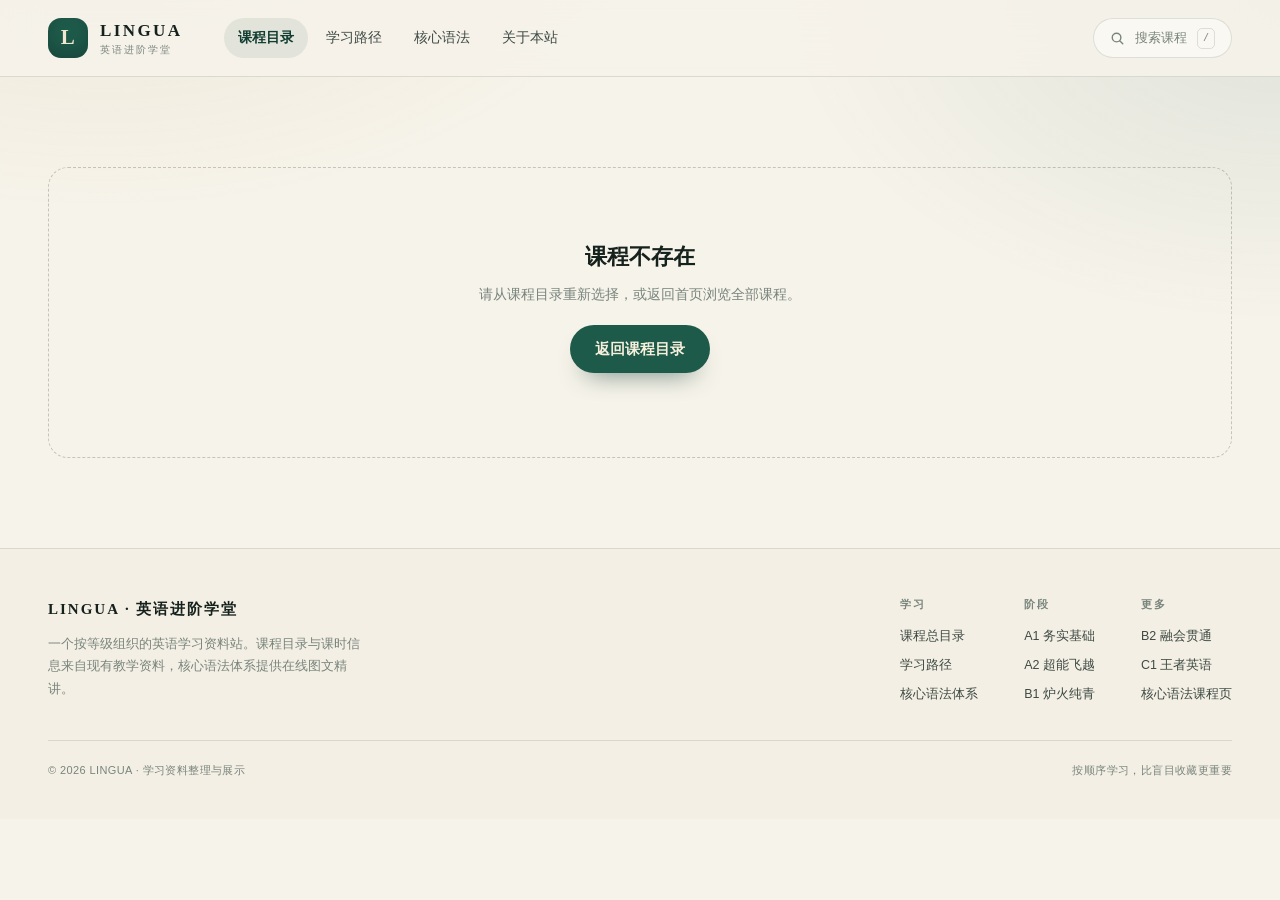
==== course.html @ fb458ee4 "feat: 英语学习网站开发 - 目录规划 Co-authored-by: traeagent <traeagent@users.noreply.github.com>" ====
<!DOCTYPE html>
<html lang="zh-CN">
<head>
  <meta charset="UTF-8">
  <meta name="viewport" content="width=device-width, initial-scale=1">
  <title>课程详情 · LINGUA 英语进阶学堂</title>
  <meta name="description" content="查看课程介绍、课时目录与学习建议。">
  <link rel="icon" href="data:image/svg+xml,%3Csvg xmlns='http://www.w3.org/2000/svg' viewBox='0 0 40 40'%3E%3Crect width='40' height='40' rx='12' fill='%231e5a4a'/%3E%3Ctext x='20' y='27' font-family='Georgia' font-size='20' fill='%23f3e7cd' text-anchor='middle'%3EL%3C/text%3E%3C/svg%3E">
  <link rel="stylesheet" href="assets/css/site.css">
</head>
<body data-page="course">

  <header class="site-header">
    <div class="header-inner">
      <a class="logo" href="index.html" aria-label="LINGUA 首页">
        <span class="logo-mark">L</span>
        <span class="logo-text"><b>LINGUA</b><span>英语进阶学堂</span></span>
      </a>
      <nav class="main-nav" aria-label="主导航">
        <a href="index.html#catalog" class="is-active">课程目录</a>
        <a href="index.html#roadmap">学习路径</a>
        <a href="lesson-01.html">核心语法</a>
        <a href="index.html#about">关于本站</a>
      </nav>
      <div class="header-actions">
        <a class="search-jump" href="index.html#catalog">
          <svg viewBox="0 0 16 16" fill="none" stroke="currentColor" stroke-width="1.5" aria-hidden="true"><circle cx="7" cy="7" r="4.6"/><path d="m10.6 10.6 3 3" stroke-linecap="round"/></svg>
          <span>搜索课程</span><kbd>/</kbd>
        </a>
        <button class="nav-toggle" aria-label="打开菜单" aria-expanded="false">
          <svg viewBox="0 0 20 20" width="18" height="18" fill="none" stroke="currentColor" stroke-width="1.6"><path d="M3 6h14M3 10h14M3 14h14" stroke-linecap="round"/></svg>
        </button>
      </div>
    </div>
  </header>

  <main id="courseDetail">
    <div class="container" style="padding:90px 28px;color:var(--muted)">正在加载课程信息…</div>
  </main>

  <footer class="site-footer">
    <div class="container">
      <div class="footer-grid">
        <div class="footer-brand">
          <b>LINGUA · 英语进阶学堂</b>
          <p>一个按等级组织的英语学习资料站。课程目录与课时信息来自现有教学资料，核心语法体系提供在线图文精讲。</p>
        </div>
        <div class="footer-links">
          <div class="footer-col">
            <b>学习</b>
            <a href="index.html#catalog">课程总目录</a>
            <a href="index.html#roadmap">学习路径</a>
            <a href="lesson-01.html">核心语法体系</a>
          </div>
          <div class="footer-col">
            <b>阶段</b>
            <a href="index.html?level=A1#catalog">A1 务实基础</a>
            <a href="index.html?level=A2#catalog">A2 超能飞越</a>
            <a href="index.html?level=B1#catalog">B1 炉火纯青</a>
          </div>
          <div class="footer-col">
            <b>更多</b>
            <a href="index.html?level=B2#catalog">B2 融会贯通</a>
            <a href="index.html?level=C1#catalog">C1 王者英语</a>
            <a href="course.html?id=21">核心语法课程页</a>
          </div>
        </div>
      </div>
      <div class="footer-bottom">
        <span>© 2026 LINGUA · 学习资料整理与展示</span>
        <span>按顺序学习，比盲目收藏更重要</span>
      </div>
    </div>
  </footer>

  <script src="assets/js/data.js"></script>
  <script src="assets/js/site.js"></script>
</body>
</html>
---- assets/css/site.css ----
/* ==========================================================================
   LINGUA · 英语进阶学堂
   站点统一样式：目录页 / 课程页 / 章节学习页
   ========================================================================== */

:root {
  --paper: #f6f3ea;
  --paper-2: #efe9db;
  --card: #fdfbf5;
  --ink: #15211c;
  --ink-2: #3d4a43;
  --muted: #78847c;
  --line: rgba(21, 33, 28, 0.12);
  --line-strong: rgba(21, 33, 28, 0.22);
  --green: #1e5a4a;
  --green-deep: #123d32;
  --green-soft: #e3ece5;
  --gold: #b9853f;
  --gold-soft: #ecdcbf;
  --red: #a94a3b;
  --radius: 20px;
  --radius-sm: 12px;
  --shadow: 0 24px 50px -30px rgba(18, 61, 50, 0.45);
  --shadow-soft: 0 12px 30px -22px rgba(18, 61, 50, 0.4);
  --serif: "Iowan Old Style", "Palatino Linotype", Palatino, "Songti SC", "Noto Serif SC", Georgia, serif;
  --sans: -apple-system, BlinkMacSystemFont, "Segoe UI", "PingFang SC", "Hiragino Sans GB", "Microsoft YaHei", sans-serif;
  --mono: "SFMono-Regular", Consolas, "Liberation Mono", Menlo, monospace;
  --header-h: 76px;
}

* { box-sizing: border-box; }

html { scroll-behavior: smooth; }

body {
  margin: 0;
  background: var(--paper);
  color: var(--ink);
  font-family: var(--sans);
  font-size: 16px;
  line-height: 1.7;
  -webkit-font-smoothing: antialiased;
  text-rendering: optimizeLegibility;
}

body::before {
  content: "";
  position: fixed;
  inset: 0;
  pointer-events: none;
  z-index: -1;
  background:
    radial-gradient(900px 500px at 8% -10%, rgba(185, 133, 63, 0.10), transparent 60%),
    radial-gradient(800px 520px at 100% 0%, rgba(30, 90, 74, 0.10), transparent 62%);
}

a { color: inherit; text-decoration: none; }
img { max-width: 100%; display: block; }
button { font-family: inherit; }
::selection { background: var(--gold-soft); color: var(--green-deep); }

.container {
  width: 100%;
  max-width: 1240px;
  margin: 0 auto;
  padding: 0 28px;
}

.serif { font-family: var(--serif); }

/* ---------- 顶部导航 ---------- */
.site-header {
  position: sticky;
  top: 0;
  z-index: 60;
  background: rgba(246, 243, 234, 0.86);
  backdrop-filter: blur(18px);
  -webkit-backdrop-filter: blur(18px);
  border-bottom: 1px solid var(--line);
}

.header-inner {
  max-width: 1240px;
  margin: 0 auto;
  height: var(--header-h);
  padding: 0 28px;
  display: flex;
  align-items: center;
  gap: 34px;
}

.logo { display: flex; align-items: center; gap: 12px; flex-shrink: 0; }

.logo-mark {
  width: 40px;
  height: 40px;
  border-radius: 13px;
  background: var(--green);
  color: #f3e7cd;
  display: grid;
  place-items: center;
  font-family: var(--serif);
  font-size: 21px;
  font-weight: 600;
  letter-spacing: 0.5px;
  box-shadow: inset 0 -8px 16px rgba(0, 0, 0, 0.18);
}

.logo-text { display: flex; flex-direction: column; line-height: 1.15; }
.logo-text b {
  font-family: var(--serif);
  font-size: 17px;
  letter-spacing: 2.4px;
  font-weight: 600;
}
.logo-text span { font-size: 10px; letter-spacing: 2px; color: var(--muted); margin-top: 3px; }

.main-nav { display: flex; align-items: center; gap: 4px; margin-left: 8px; }
.main-nav a {
  padding: 8px 14px;
  border-radius: 999px;
  font-size: 14px;
  color: var(--ink-2);
  transition: background 0.2s, color 0.2s;
}
.main-nav a:hover { background: rgba(30, 90, 74, 0.08); color: var(--green-deep); }
.main-nav a.is-active { color: var(--green-deep); font-weight: 600; background: rgba(30, 90, 74, 0.09); }

.header-actions { margin-left: auto; display: flex; align-items: center; gap: 12px; }

.search-jump {
  display: flex;
  align-items: center;
  gap: 10px;
  height: 40px;
  padding: 0 16px;
  border: 1px solid var(--line);
  border-radius: 999px;
  background: rgba(253, 251, 245, 0.7);
  color: var(--muted);
  font-size: 13px;
  cursor: pointer;
  transition: border-color 0.2s, color 0.2s;
}
.search-jump:hover { border-color: var(--line-strong); color: var(--ink-2); }
.search-jump svg { width: 15px; height: 15px; }
.search-jump kbd {
  font-family: var(--mono);
  font-size: 10px;
  border: 1px solid var(--line);
  border-radius: 5px;
  padding: 1px 5px;
  color: var(--muted);
}

.nav-toggle {
  display: none;
  width: 40px;
  height: 40px;
  border-radius: 12px;
  border: 1px solid var(--line);
  background: transparent;
  color: var(--ink);
  cursor: pointer;
}

/* ---------- 通用标题 ---------- */
.eyebrow {
  display: inline-flex;
  align-items: center;
  gap: 8px;
  font-size: 11px;
  letter-spacing: 2.6px;
  text-transform: uppercase;
  color: var(--gold);
  font-weight: 600;
}
.eyebrow::before { content: ""; width: 22px; height: 1px; background: var(--gold); opacity: 0.7; }

.section-head { display: flex; align-items: flex-end; justify-content: space-between; gap: 24px; margin-bottom: 34px; }
.section-head h2 {
  margin: 10px 0 0;
  font-family: var(--serif);
  font-size: clamp(28px, 3.4vw, 38px);
  font-weight: 600;
  letter-spacing: -0.4px;
  line-height: 1.25;
}
.section-head p { margin: 10px 0 0; color: var(--muted); font-size: 14.5px; max-width: 560px; }

.btn {
  display: inline-flex;
  align-items: center;
  justify-content: center;
  gap: 9px;
  height: 48px;
  padding: 0 24px;
  border-radius: 999px;
  font-size: 14.5px;
  font-weight: 600;
  border: 1px solid transparent;
  cursor: pointer;
  transition: transform 0.18s, background 0.18s, box-shadow 0.18s, border-color 0.18s;
}
.btn:hover { transform: translateY(-1px); }
.btn-primary { background: var(--green); color: #f7f0dd; box-shadow: 0 14px 26px -16px rgba(18, 61, 50, 0.8); }
.btn-primary:hover { background: var(--green-deep); }
.btn-ghost { border-color: var(--line-strong); color: var(--ink); background: transparent; }
.btn-ghost:hover { background: rgba(253, 251, 245, 0.75); border-color: var(--ink-2); }
.btn svg { width: 16px; height: 16px; }

/* ---------- 首页 Hero ---------- */
.hero { padding: 78px 0 54px; overflow: hidden; }
.hero-grid { display: grid; grid-template-columns: 1.05fr 0.95fr; gap: 56px; align-items: center; }

.hero-title {
  margin: 22px 0 0;
  font-family: var(--serif);
  font-size: clamp(42px, 5.6vw, 66px);
  line-height: 1.16;
  letter-spacing: -1.4px;
  font-weight: 600;
}
.hero-title em {
  font-style: normal;
  color: var(--green);
  position: relative;
  white-space: nowrap;
}
.hero-title em::after {
  content: "";
  position: absolute;
  left: 0;
  right: 0;
  bottom: 0.06em;
  height: 0.26em;
  background: var(--gold-soft);
  z-index: -1;
  border-radius: 2px;
}
.hero-lede { margin: 22px 0 0; max-width: 470px; color: var(--ink-2); font-size: 16.5px; line-height: 1.85; }
.hero-actions { display: flex; flex-wrap: wrap; gap: 12px; margin-top: 30px; }
.hero-note { margin-top: 22px; display: flex; align-items: center; gap: 10px; font-size: 12.5px; color: var(--muted); }
.dot-live { width: 7px; height: 7px; border-radius: 50%; background: var(--green); box-shadow: 0 0 0 4px rgba(30, 90, 74, 0.12); }

/* 右侧书脊 */
.hero-art { position: relative; height: 420px; }
.hero-art::before {
  content: "";
  position: absolute;
  inset: 24px 8px 12px 32px;
  border: 1px dashed var(--line-strong);
  border-radius: 200px 200px 28px 28px;
  opacity: 0.8;
}
.book {
  position: absolute;
  left: 50%;
  width: 330px;
  height: 86px;
  border-radius: 6px 14px 14px 6px;
  background: linear-gradient(135deg, #fdfbf5, #f1ead9);
  border: 1px solid rgba(21, 33, 28, 0.14);
  box-shadow: 0 22px 30px -24px rgba(18, 61, 50, 0.6);
  transform: translateX(-50%);
  display: flex;
  align-items: center;
  padding: 0 26px;
  gap: 18px;
  overflow: hidden;
}
.book::before {
  content: "";
  position: absolute;
  left: 0; top: 0; bottom: 0;
  width: 10px;
  background: var(--book-color, var(--green));
  opacity: 0.9;
}
.book::after {
  content: "";
  position: absolute;
  left: 10px; top: 0; bottom: 0;
  width: 1px;
  background: rgba(255, 255, 255, 0.35);
}
.book-level {
  font-family: var(--serif);
  font-size: 24px;
  font-weight: 600;
  color: var(--book-color, var(--green));
  width: 54px;
  flex-shrink: 0;
  letter-spacing: 0.5px;
}
.book-info { display: flex; flex-direction: column; line-height: 1.35; }
.book-info b { font-size: 15px; letter-spacing: 0.4px; }
.book-info span { font-size: 11px; color: var(--muted); letter-spacing: 1.2px; text-transform: uppercase; }
.book-1 { top: 18px; transform: translateX(-50%) rotate(-4.5deg); --book-color: #7d9c83; }
.book-2 { top: 102px; transform: translateX(-50%) rotate(3deg); --book-color: #3f7d6b; z-index: 2; }
.book-3 { top: 186px; transform: translateX(-50%) rotate(-2deg); --book-color: #3c6785; z-index: 3; }
.book-4 { top: 270px; transform: translateX(-50%) rotate(2.6deg); --book-color: #b9853f; z-index: 4; }
.book-5 { top: 354px; transform: translateX(-50%) rotate(-3deg); --book-color: #7a4a62; z-index: 5; }

.hero-seal {
  position: absolute;
  right: 6px;
  bottom: 8px;
  width: 118px;
  height: 118px;
  border-radius: 50%;
  background: var(--green-deep);
  color: #f3e7cd;
  display: grid;
  place-content: center;
  text-align: center;
  z-index: 8;
  box-shadow: 0 20px 34px -22px rgba(18, 61, 50, 0.9);
}
.hero-seal b { font-family: var(--serif); font-size: 27px; line-height: 1; }
.hero-seal span { font-size: 10px; letter-spacing: 1.6px; margin-top: 7px; opacity: 0.8; }

/* ---------- 数据条 ---------- */
.stats {
  border-top: 1px solid var(--line);
  border-bottom: 1px solid var(--line);
  background: rgba(253, 251, 245, 0.45);
}
.stats-grid { display: grid; grid-template-columns: repeat(4, 1fr); }
.stat { padding: 26px 8px 26px 0; display: flex; flex-direction: column; gap: 4px; }
.stat + .stat { border-left: 1px solid var(--line); padding-left: 30px; }
.stat b { font-family: var(--serif); font-size: 30px; font-weight: 600; line-height: 1.1; }
.stat b i { font-style: normal; font-size: 14px; color: var(--muted); margin-left: 3px; }
.stat span { font-size: 12px; letter-spacing: 1.4px; color: var(--muted); }

/* ---------- 学习路径 ---------- */
.roadmap { padding: 84px 0 30px; }
.roadmap-grid { display: grid; grid-template-columns: repeat(5, 1fr); gap: 16px; }
.level-card {
  position: relative;
  padding: 26px 20px 24px;
  border: 1px solid var(--line);
  border-radius: var(--radius);
  background: var(--card);
  overflow: hidden;
  transition: transform 0.2s, box-shadow 0.2s, border-color 0.2s;
}
.level-card:hover { transform: translateY(-4px); box-shadow: var(--shadow-soft); border-color: var(--line-strong); }
.level-card::before {
  content: "";
  position: absolute;
  inset: 0 0 auto 0;
  height: 4px;
  background: var(--lv, var(--green));
}
.level-card .lv {
  font-family: var(--serif);
  font-size: 34px;
  font-weight: 600;
  color: var(--lv, var(--green));
  line-height: 1;
}
.level-card h3 { margin: 12px 0 0; font-size: 16px; font-weight: 600; letter-spacing: 0.5px; }
.level-card p { margin: 8px 0 0; font-size: 12.5px; color: var(--muted); line-height: 1.65; }
.level-card .lv-meta {
  margin-top: 18px;
  padding-top: 14px;
  border-top: 1px dashed var(--line);
  display: flex;
  justify-content: space-between;
  font-size: 11.5px;
  color: var(--muted);
  letter-spacing: 0.6px;
}
.level-card .lv-meta b { color: var(--ink-2); font-weight: 600; }

/* ---------- 课程目录 ---------- */
.catalog { padding: 70px 0 90px; }
.catalog-toolbar {
  display: flex;
  align-items: center;
  gap: 16px;
  flex-wrap: wrap;
  margin-bottom: 28px;
  padding: 16px 18px;
  border: 1px solid var(--line);
  border-radius: 16px;
  background: rgba(253, 251, 245, 0.6);
}
.search-box { position: relative; flex: 1; min-width: 240px; }
.search-box svg { position: absolute; left: 14px; top: 50%; transform: translateY(-50%); width: 16px; height: 16px; color: var(--muted); }
.search-box input {
  width: 100%;
  height: 44px;
  padding: 0 16px 0 40px;
  border: 1px solid var(--line);
  border-radius: 11px;
  background: var(--card);
  color: var(--ink);
  font-size: 14px;
  font-family: inherit;
  outline: none;
  transition: border-color 0.2s, box-shadow 0.2s;
}
.search-box input::placeholder { color: var(--muted); }
.search-box input:focus { border-color: var(--green); box-shadow: 0 0 0 3px rgba(30, 90, 74, 0.10); }
.filter-chips { display: flex; flex-wrap: wrap; gap: 8px; }
.chip {
  height: 36px;
  padding: 0 14px;
  border-radius: 999px;
  border: 1px solid var(--line);
  background: transparent;
  color: var(--ink-2);
  font-size: 13px;
  cursor: pointer;
  transition: all 0.18s;
}
.chip:hover { border-color: var(--line-strong); }
.chip.is-active { background: var(--green); border-color: var(--green); color: #f7f0dd; }
.catalog-count { margin-left: auto; font-size: 12px; color: var(--muted); letter-spacing: 0.6px; white-space: nowrap; }

.course-grid { display: grid; grid-template-columns: repeat(3, 1fr); gap: 18px; }
.course-card {
  --lv: var(--green);
  position: relative;
  display: flex;
  flex-direction: column;
  gap: 12px;
  padding: 26px 24px 20px;
  border: 1px solid var(--line);
  border-radius: var(--radius);
  background: var(--card);
  overflow: hidden;
  transition: transform 0.2s, box-shadow 0.2s, border-color 0.2s;
}
.course-card::before {
  content: "";
  position: absolute;
  left: 0; top: 22px; bottom: 22px;
  width: 3px;
  border-radius: 0 3px 3px 0;
  background: var(--lv);
  opacity: 0.85;
}
.course-card:hover { transform: translateY(-4px); box-shadow: var(--shadow); border-color: var(--line-strong); }
.course-top { display: flex; align-items: center; justify-content: space-between; gap: 10px; }
.course-no { font-family: var(--mono); font-size: 11px; letter-spacing: 1.5px; color: var(--muted); }
.badge {
  display: inline-flex;
  align-items: center;
  gap: 6px;
  height: 23px;
  padding: 0 9px;
  border-radius: 6px;
  font-size: 10.5px;
  letter-spacing: 1.1px;
  font-weight: 700;
  color: var(--lv);
  background: color-mix(in srgb, var(--lv) 12%, transparent);
  border: 1px solid color-mix(in srgb, var(--lv) 26%, transparent);
}
.course-card h3 { margin: 2px 0 0; font-family: var(--serif); font-size: 22px; line-height: 1.35; font-weight: 600; }
.course-series { font-size: 11.5px; letter-spacing: 1.4px; color: var(--lv); font-weight: 600; }
.course-card p { margin: 0; font-size: 13.5px; color: var(--muted); line-height: 1.75; flex: 1; }
.course-meta { display: flex; align-items: center; gap: 14px; font-size: 11.5px; color: var(--muted); padding-top: 12px; border-top: 1px dashed var(--line); }
.course-meta em { font-style: normal; display: inline-flex; align-items: center; gap: 5px; }
.course-meta em svg { width: 13px; height: 13px; }
.course-link { display: flex; align-items: center; justify-content: space-between; font-size: 12.5px; font-weight: 600; color: var(--green); }
.course-link .arrow { transition: transform 0.2s; }
.course-card:hover .course-link .arrow { transform: translateX(4px); }
.course-link .status { font-weight: 400; color: var(--muted); letter-spacing: 0.4px; }

.empty-state {
  grid-column: 1 / -1;
  text-align: center;
  padding: 70px 20px;
  border: 1px dashed var(--line-strong);
  border-radius: var(--radius);
  color: var(--muted);
  font-size: 14px;
}
.empty-state b { display: block; font-family: var(--serif); font-size: 22px; color: var(--ink); margin-bottom: 8px; }

/* ---------- 核心语法特色区 ---------- */
.spotlight { padding: 0 0 90px; }
.spotlight-inner {
  position: relative;
  border-radius: 28px;
  overflow: hidden;
  background: var(--green-deep);
  color: #f3ecdb;
  padding: 54px 54px 46px;
  display: grid;
  grid-template-columns: 0.9fr 1.1fr;
  gap: 48px;
  box-shadow: 0 40px 70px -45px rgba(18, 61, 50, 0.9);
}
.spotlight-inner::before {
  content: "";
  position: absolute;
  right: -120px; top: -140px;
  width: 420px; height: 420px;
  border-radius: 50%;
  background: radial-gradient(circle, rgba(185, 133, 63, 0.28), transparent 65%);
}
.spotlight-inner::after {
  content: "Aa";
  position: absolute;
  left: 30px; bottom: -58px;
  font-family: var(--serif);
  font-size: 220px;
  color: rgba(243, 236, 219, 0.05);
  line-height: 1;
  pointer-events: none;
}
.spotlight .eyebrow { color: var(--gold-soft); }
.spotlight .eyebrow::before { background: var(--gold-soft); }
.spotlight h2 { font-family: var(--serif); font-size: clamp(30px, 3.6vw, 42px); line-height: 1.25; margin: 14px 0 0; font-weight: 600; position: relative; }
.spotlight p { color: rgba(243, 236, 219, 0.72); font-size: 14.5px; line-height: 1.85; margin: 16px 0 0; max-width: 380px; }
.spotlight .btn { margin-top: 26px; background: var(--gold-soft); color: var(--green-deep); }
.spotlight .btn:hover { background: #f4e6c8; }
.chapter-grid { display: grid; grid-template-columns: 1fr 1fr; gap: 10px; position: relative; }
.chapter-item {
  display: flex;
  align-items: center;
  gap: 12px;
  padding: 14px 16px;
  border-radius: 12px;
  border: 1px solid rgba(243, 236, 219, 0.14);
  background: rgba(243, 236, 219, 0.045);
  transition: background 0.2s, border-color 0.2s, transform 0.2s;
}
.chapter-item:hover { background: rgba(243, 236, 219, 0.11); border-color: rgba(236, 220, 191, 0.45); transform: translateX(3px); }
.chapter-item .num { font-family: var(--serif); font-size: 18px; color: var(--gold-soft); min-width: 24px; }
.chapter-item .tt { font-size: 12.5px; line-height: 1.4; color: rgba(243, 236, 219, 0.9); }
.chapter-item .arrow { margin-left: auto; opacity: 0.5; font-size: 12px; }

/* ---------- 页脚 ---------- */
.site-footer { border-top: 1px solid var(--line); padding: 46px 0 40px; background: rgba(239, 233, 219, 0.35); }
.footer-grid { display: flex; justify-content: space-between; gap: 30px; flex-wrap: wrap; }
.footer-brand b { font-family: var(--serif); letter-spacing: 2px; font-size: 15px; }
.footer-brand p { margin: 10px 0 0; color: var(--muted); font-size: 12.5px; max-width: 320px; line-height: 1.8; }
.footer-links { display: flex; gap: 46px; }
.footer-col { display: flex; flex-direction: column; gap: 8px; font-size: 12.5px; }
.footer-col b { font-size: 11px; letter-spacing: 1.6px; color: var(--muted); margin-bottom: 4px; font-weight: 600; }
.footer-col a { color: var(--ink-2); }
.footer-col a:hover { color: var(--green); }
.footer-bottom { margin-top: 34px; padding-top: 20px; border-top: 1px solid var(--line); display: flex; justify-content: space-between; gap: 12px; font-size: 11px; color: var(--muted); letter-spacing: 0.4px; flex-wrap: wrap; }

/* ==========================================================================
   课程详情页
   ========================================================================== */
.course-hero { padding: 38px 0 44px; border-bottom: 1px solid var(--line); position: relative; overflow: hidden; }
.course-hero::before {
  content: "";
  position: absolute;
  inset: 0;
  background: linear-gradient(180deg, color-mix(in srgb, var(--lv, var(--green)) 9%, transparent), transparent 78%);
  pointer-events: none;
}
.breadcrumb { display: flex; align-items: center; gap: 9px; font-size: 11.5px; color: var(--muted); letter-spacing: 0.4px; position: relative; }
.breadcrumb a:hover { color: var(--green); }
.breadcrumb .sep { opacity: 0.5; }
.course-hero-grid { display: grid; grid-template-columns: 1fr 300px; gap: 54px; align-items: end; margin-top: 26px; position: relative; }
.course-hero h1 { font-family: var(--serif); font-size: clamp(36px, 4.6vw, 54px); line-height: 1.2; margin: 12px 0 0; font-weight: 600; letter-spacing: -0.8px; }
.course-hero .course-series-line { font-size: 12px; letter-spacing: 2px; color: var(--lv, var(--green)); font-weight: 700; }
.course-hero p.lede { margin: 16px 0 0; max-width: 640px; color: var(--ink-2); font-size: 15.5px; line-height: 1.9; }
.hero-tags { display: flex; flex-wrap: wrap; gap: 8px; margin-top: 20px; }
.hero-tags span { font-size: 11.5px; padding: 4px 11px; border-radius: 999px; border: 1px solid var(--line); color: var(--muted); }

.course-facts { border-left: 1px solid var(--line); padding-left: 30px; display: grid; gap: 14px; }
.fact { display: flex; justify-content: space-between; align-items: baseline; gap: 12px; font-size: 12.5px; color: var(--muted); }
.fact b { font-family: var(--serif); font-size: 24px; color: var(--ink); font-weight: 600; }
.fact b i { font-style: normal; font-size: 12px; color: var(--muted); margin-left: 3px; }

.course-body { padding: 54px 0 90px; }
.course-layout { display: grid; grid-template-columns: 1fr 310px; gap: 54px; align-items: start; }

.lessons-head { display: flex; align-items: center; justify-content: space-between; gap: 16px; margin-bottom: 20px; }
.lessons-head h2 { font-family: var(--serif); font-size: 26px; margin: 0; font-weight: 600; }
.lessons-head span { font-size: 12px; color: var(--muted); letter-spacing: 0.6px; }

.lesson-list { border-top: 1px solid var(--line); }
.lesson-row {
  display: flex;
  align-items: center;
  gap: 18px;
  padding: 16px 10px;
  border-bottom: 1px solid var(--line);
  transition: background 0.18s, padding-left 0.18s;
}
a.lesson-row:hover { background: rgba(253, 251, 245, 0.9); padding-left: 16px; }
.lesson-row .idx { font-family: var(--serif); font-size: 15px; color: var(--muted); min-width: 28px; }
.lesson-row .icon {
  width: 32px; height: 32px; flex-shrink: 0;
  border-radius: 50%;
  display: grid; place-items: center;
  border: 1px solid var(--line);
  color: var(--green);
  background: var(--card);
}
.lesson-row .icon svg { width: 12px; height: 12px; }
.lesson-row .info { flex: 1; min-width: 0; }
.lesson-row .info b { display: block; font-size: 14px; font-weight: 500; line-height: 1.5; }
.lesson-row .info span { display: block; font-size: 11.5px; color: var(--muted); margin-top: 3px; }
.lesson-row .fmt { font-family: var(--mono); font-size: 10px; color: var(--muted); text-transform: uppercase; border: 1px solid var(--line); border-radius: 4px; padding: 2px 5px; }
.lesson-row .enter { font-size: 11.5px; color: var(--green); white-space: nowrap; display: flex; align-items: center; gap: 5px; }
.lesson-row.is-pending { opacity: 0.62; }
.lesson-row.is-pending .icon { color: var(--muted); }

.course-side { position: sticky; top: calc(var(--header-h) + 24px); display: grid; gap: 16px; }
.side-card { border: 1px solid var(--line); border-radius: var(--radius); background: var(--card); padding: 24px; }
.side-card h3 { margin: 0 0 14px; font-family: var(--serif); font-size: 17px; font-weight: 600; }
.side-card p { margin: 0; font-size: 13px; color: var(--muted); line-height: 1.8; }
.side-list { display: grid; gap: 10px; }
.side-list div { display: flex; justify-content: space-between; gap: 12px; font-size: 12.5px; color: var(--muted); }
.side-list b { color: var(--ink-2); font-weight: 500; }
.path-line { display: grid; gap: 0; margin-top: 4px; }
.path-line .pstep { display: flex; gap: 12px; padding-bottom: 16px; position: relative; }
.path-line .pstep::before { content: ""; position: absolute; left: 7px; top: 18px; bottom: 0; width: 1px; background: var(--line); }
.path-line .pstep:last-child::before { display: none; }
.path-line .pdot { width: 15px; height: 15px; border-radius: 50%; border: 1px solid var(--line-strong); background: var(--card); flex-shrink: 0; position: relative; z-index: 1; margin-top: 2px; }
.path-line .pstep.is-done .pdot { background: var(--green); border-color: var(--green); }
.path-line .pstep.is-now .pdot { border-color: var(--gold); box-shadow: 0 0 0 4px rgba(185, 133, 63, 0.14); }
.path-line .ptext { font-size: 12.5px; color: var(--muted); line-height: 1.5; }
.path-line .ptext b { display: block; color: var(--ink-2); font-weight: 500; font-size: 12.5px; }

/* ==========================================================================
   章节学习页
   ========================================================================== */
.lesson-shell { max-width: 1380px; margin: 0 auto; padding: 0 24px; }
.lesson-layout { display: grid; grid-template-columns: 246px minmax(0, 1fr) 196px; gap: 42px; align-items: start; }

.lesson-sidebar { position: sticky; top: calc(var(--header-h) + 22px); padding: 26px 0 40px; }
.sidebar-course { padding: 0 0 18px; border-bottom: 1px solid var(--line); }
.sidebar-course .series { font-size: 10px; letter-spacing: 2px; color: var(--gold); font-weight: 700; text-transform: uppercase; }
.sidebar-course b { display: block; font-family: var(--serif); font-size: 19px; margin-top: 6px; line-height: 1.35; }
.sidebar-course span.meta { display: block; font-size: 11px; color: var(--muted); margin-top: 5px; letter-spacing: 0.5px; }
.chapter-nav { margin-top: 14px; display: grid; gap: 2px; }
.chapter-nav a {
  display: flex;
  gap: 10px;
  padding: 9px 10px;
  border-radius: 9px;
  font-size: 12.5px;
  line-height: 1.5;
  color: var(--ink-2);
  transition: background 0.18s, color 0.18s;
}
.chapter-nav a .n { font-family: var(--mono); font-size: 10px; color: var(--muted); padding-top: 2px; letter-spacing: 0.5px; }
.chapter-nav a:hover { background: rgba(30, 90, 74, 0.07); }
.chapter-nav a.is-active { background: var(--green); color: #f7f0dd; box-shadow: 0 10px 20px -14px rgba(18, 61, 50, 0.9); }
.chapter-nav a.is-active .n { color: rgba(247, 240, 221, 0.6); }
.chapter-nav a.is-done .n::after { content: "·"; color: var(--gold); }
.sidebar-progress { margin-top: 20px; padding: 14px 16px; border: 1px solid var(--line); border-radius: 12px; background: var(--card); }
.sidebar-progress .sp-top { display: flex; justify-content: space-between; font-size: 10.5px; letter-spacing: 0.8px; color: var(--muted); }
.sidebar-progress .sp-bar { height: 4px; border-radius: 2px; background: var(--paper-2); margin-top: 9px; overflow: hidden; }
.sidebar-progress .sp-bar i { display: block; height: 100%; width: 0; background: var(--gold); border-radius: 2px; transition: width 0.4s; }
.sidebar-back { display: inline-flex; align-items: center; gap: 6px; margin-top: 16px; font-size: 11.5px; color: var(--muted); }
.sidebar-back:hover { color: var(--green); }

.lesson-main { padding: 34px 0 90px; min-width: 0; }
.lesson-header { padding-bottom: 30px; border-bottom: 1px solid var(--line); }
.lesson-kicker { display: flex; align-items: center; gap: 10px; font-size: 10.5px; letter-spacing: 2.2px; text-transform: uppercase; color: var(--gold); font-weight: 700; }
.lesson-kicker .sep { color: var(--line-strong); }
.lesson-header h1 { font-family: var(--serif); font-size: clamp(34px, 4.4vw, 50px); line-height: 1.2; margin: 12px 0 0; font-weight: 600; letter-spacing: -0.8px; }
.lesson-lede { margin: 16px 0 0; font-size: 16px; color: var(--ink-2); line-height: 1.9; max-width: 640px; }
.lesson-meta { display: flex; flex-wrap: wrap; align-items: center; gap: 8px 18px; margin-top: 20px; font-size: 11.5px; color: var(--muted); letter-spacing: 0.4px; }
.lesson-meta span { display: inline-flex; align-items: center; gap: 6px; }
.lesson-meta svg { width: 13px; height: 13px; }
.complete-btn {
  margin-left: auto;
  height: 38px;
  padding: 0 16px;
  border-radius: 999px;
  border: 1px solid var(--line-strong);
  background: transparent;
  color: var(--ink-2);
  font-size: 12px;
  cursor: pointer;
  display: inline-flex;
  align-items: center;
  gap: 7px;
  transition: all 0.2s;
}
.complete-btn:hover { border-color: var(--green); color: var(--green); }
.complete-btn.is-done { background: var(--green); border-color: var(--green); color: #f7f0dd; }
.complete-btn svg { width: 13px; height: 13px; }

.objectives {
  margin: 30px 0 0;
  padding: 24px 26px;
  border-radius: var(--radius);
  border: 1px solid var(--line);
  background: linear-gradient(135deg, rgba(253, 251, 245, 0.95), rgba(239, 233, 219, 0.6));
}
.objectives h2 { margin: 0 0 14px; font-size: 12px; letter-spacing: 2px; text-transform: uppercase; color: var(--gold); font-family: var(--sans); font-weight: 700; }
.objectives ol { margin: 0; padding-left: 0; list-style: none; counter-reset: obj; display: grid; gap: 9px; }
.objectives li { counter-increment: obj; display: flex; gap: 12px; font-size: 14px; color: var(--ink-2); line-height: 1.7; }
.objectives li::before {
  content: counter(obj, decimal-leading-zero);
  font-family: var(--mono);
  font-size: 10.5px;
  color: var(--green);
  border: 1px solid rgba(30, 90, 74, 0.24);
  border-radius: 50%;
  width: 22px; height: 22px;
  display: grid; place-items: center;
  flex-shrink: 0;
  margin-top: 3px;
}

.part { margin-top: 52px; }
.part-head { display: flex; align-items: flex-start; gap: 16px; padding-bottom: 16px; border-bottom: 1px solid var(--line); margin-bottom: 26px; }
.part-tag {
  flex-shrink: 0;
  font-family: var(--mono);
  font-size: 10px;
  letter-spacing: 1px;
  color: var(--gold);
  border: 1px solid var(--gold-soft);
  background: rgba(236, 220, 191, 0.28);
  border-radius: 5px;
  padding: 5px 8px;
  margin-top: 6px;
}
.part-head h2 { margin: 0; font-family: var(--serif); font-size: clamp(24px, 2.6vw, 31px); line-height: 1.35; font-weight: 600; letter-spacing: -0.3px; }
.part-head p { margin: 7px 0 0; font-size: 13px; color: var(--muted); line-height: 1.7; }

.block { margin-top: 34px; scroll-margin-top: 100px; }
.block-label { display: inline-flex; align-items: center; gap: 8px; font-family: var(--mono); font-size: 10.5px; letter-spacing: 1.2px; color: var(--green); font-weight: 700; margin-bottom: 8px; }
.block-label::before { content: ""; width: 14px; height: 1px; background: var(--green); }
.block h3 { margin: 0 0 12px; font-family: var(--serif); font-size: 22px; font-weight: 600; line-height: 1.4; scroll-margin-top: 100px; }
.block h4 { margin: 22px 0 8px; font-size: 14.5px; font-weight: 600; }
.block p { margin: 0 0 12px; font-size: 15px; line-height: 1.9; color: var(--ink-2); }
.block ul, .block ol { margin: 0 0 14px; padding-left: 22px; font-size: 14.5px; line-height: 1.9; color: var(--ink-2); }
.block li { margin-bottom: 4px; }
.block strong { color: var(--ink); font-weight: 600; }
.block a { color: var(--green); border-bottom: 1px solid rgba(30, 90, 74, 0.3); }

.en, .block .en {
  font-family: var(--serif);
  font-style: italic;
  font-size: 16.5px;
  color: var(--green-deep);
  letter-spacing: 0.1px;
}
.en b, .block .en b { font-style: normal; font-weight: 600; color: var(--gold); }

.example {
  margin: 14px 0;
  padding: 14px 18px;
  border-left: 2px solid var(--gold);
  background: rgba(236, 220, 191, 0.22);
  border-radius: 0 10px 10px 0;
}
.example .en { display: block; }
.example .zh { display: block; margin-top: 4px; font-size: 12.5px; color: var(--muted); }

.callout {
  margin: 18px 0;
  padding: 17px 20px;
  border-radius: 12px;
  border: 1px solid var(--line);
  background: var(--card);
  font-size: 14px;
  line-height: 1.8;
  color: var(--ink-2);
}
.callout b.t { display: block; font-size: 11px; letter-spacing: 1.6px; text-transform: uppercase; margin-bottom: 6px; font-weight: 700; }
.callout.idea { border-color: rgba(30, 90, 74, 0.22); background: rgba(227, 236, 229, 0.55); }
.callout.idea b.t { color: var(--green); }
.callout.tip { border-color: rgba(185, 133, 63, 0.28); background: rgba(236, 220, 191, 0.26); }
.callout.tip b.t { color: var(--gold); }
.callout.warn { border-color: rgba(169, 74, 59, 0.26); background: rgba(169, 74, 59, 0.055); }
.callout.warn b.t { color: var(--red); }
.callout p:last-child { margin-bottom: 0; }

.table-wrap { margin: 18px 0; overflow-x: auto; border: 1px solid var(--line); border-radius: 12px; background: var(--card); }
table { width: 100%; border-collapse: collapse; font-size: 13px; min-width: 520px; }
th { text-align: left; font-weight: 600; color: var(--green-deep); background: rgba(30, 90, 74, 0.07); padding: 11px 14px; border-bottom: 1px solid var(--line); font-size: 11.5px; letter-spacing: 0.6px; white-space: nowrap; }
td { padding: 11px 14px; border-bottom: 1px solid var(--line); vertical-align: top; line-height: 1.65; color: var(--ink-2); }
tr:last-child td { border-bottom: none; }
tbody tr:hover td { background: rgba(236, 220, 191, 0.12); }
td .en { font-size: 14.5px; }

.card-grid { display: grid; gap: 12px; margin: 16px 0; }
.card-grid.two { grid-template-columns: 1fr 1fr; }
.card-grid.three { grid-template-columns: repeat(3, 1fr); }
.mini-card { padding: 16px 17px; border: 1px solid var(--line); border-radius: 12px; background: var(--card); }
.mini-card h5 { margin: 0 0 6px; font-size: 13px; font-weight: 600; }
.mini-card p { margin: 0; font-size: 12.5px; line-height: 1.7; color: var(--muted); }
.mini-card .en { font-size: 14px; }

.chip-row { display: flex; flex-wrap: wrap; gap: 7px; margin: 12px 0 16px; }
.chip-row span { font-size: 12px; padding: 4px 10px; border-radius: 999px; background: rgba(30, 90, 74, 0.07); border: 1px solid rgba(30, 90, 74, 0.14); color: var(--green-deep); }

.word-list { display: flex; flex-wrap: wrap; gap: 6px 14px; margin: 10px 0 14px; }
.word-list code, .word-list .w { font-family: var(--serif); font-size: 15px; font-style: italic; color: var(--green-deep); }

.steps { counter-reset: step; display: grid; gap: 10px; margin: 16px 0; }
.step-item { counter-increment: step; display: flex; gap: 13px; padding: 13px 15px; border: 1px solid var(--line); border-radius: 10px; background: var(--card); }
.step-item::before { content: counter(step); font-family: var(--serif); font-size: 16px; color: var(--gold); min-width: 20px; }
.step-item p { margin: 0; font-size: 13.5px; line-height: 1.7; }
.step-item b { font-weight: 600; }

.summary-block {
  margin-top: 52px;
  padding: 30px 32px;
  border-radius: var(--radius);
  background: var(--green-deep);
  color: #f3ecdb;
  position: relative;
  overflow: hidden;
}
.summary-block::after {
  content: "✓";
  position: absolute;
  right: 20px; top: -24px;
  font-family: var(--serif);
  font-size: 170px;
  color: rgba(243, 236, 219, 0.06);
  line-height: 1;
}
.summary-block h2 { margin: 0 0 16px; font-family: var(--serif); font-size: 24px; font-weight: 600; }
.summary-block ul { margin: 0; padding: 0; list-style: none; display: grid; gap: 9px; }
.summary-block li { display: flex; gap: 10px; font-size: 13.5px; line-height: 1.75; color: rgba(243, 236, 219, 0.85); }
.summary-block li::before { content: "—"; color: var(--gold-soft); }

.quiz { margin-top: 34px; }
.quiz-head { display: flex; align-items: baseline; justify-content: space-between; gap: 16px; margin-bottom: 6px; }
.quiz-head h2 { margin: 0; font-family: var(--serif); font-size: 24px; font-weight: 600; }
.quiz-head span { font-size: 11.5px; color: var(--muted); }
.quiz-intro { font-size: 13px; color: var(--muted); margin: 0 0 18px; }
.quiz-item { padding: 20px 22px; border: 1px solid var(--line); border-radius: 14px; background: var(--card); margin-bottom: 12px; }
.quiz-q { font-size: 14.5px; line-height: 1.7; margin: 0 0 13px; }
.quiz-q b { color: var(--green); margin-right: 6px; }
.quiz-options { display: grid; gap: 8px; }
.quiz-opt {
  text-align: left;
  padding: 10px 14px;
  border: 1px solid var(--line);
  border-radius: 9px;
  background: transparent;
  color: var(--ink-2);
  font-size: 13.5px;
  cursor: pointer;
  transition: all 0.16s;
  font-family: inherit;
  line-height: 1.6;
}
.quiz-opt:hover { border-color: var(--line-strong); background: rgba(246, 243, 234, 0.6); }
.quiz-opt.is-correct { border-color: var(--green); background: rgba(30, 90, 74, 0.09); color: var(--green-deep); font-weight: 500; }
.quiz-opt.is-wrong { border-color: var(--red); background: rgba(169, 74, 59, 0.07); color: var(--red); }
.quiz-opt:disabled { cursor: default; }
.quiz-explain { margin-top: 10px; padding-top: 10px; border-top: 1px dashed var(--line); font-size: 12.5px; color: var(--muted); line-height: 1.75; display: none; }
.quiz-explain.show { display: block; }
.quiz-score { margin-top: 14px; padding: 15px 20px; border-radius: 12px; background: rgba(30, 90, 74, 0.07); font-size: 13.5px; color: var(--green-deep); display: none; }
.quiz-score.show { display: block; }

.lesson-pager { display: grid; grid-template-columns: 1fr 1fr; gap: 14px; margin-top: 46px; }
.pager-link { display: flex; flex-direction: column; gap: 5px; padding: 18px 20px; border: 1px solid var(--line); border-radius: 12px; transition: all 0.18s; background: var(--card); }
.pager-link:hover { border-color: var(--line-strong); transform: translateY(-2px); box-shadow: var(--shadow-soft); }
.pager-link .k { font-size: 10px; letter-spacing: 1.5px; color: var(--muted); text-transform: uppercase; }
.pager-link .t { font-family: var(--serif); font-size: 16px; }
.pager-link.next { text-align: right; align-items: flex-end; }
.pager-link.is-disabled { opacity: 0.4; pointer-events: none; }

.lesson-toc { position: sticky; top: calc(var(--header-h) + 32px); padding: 46px 0 40px; }
.lesson-toc h4 { margin: 0 0 12px; font-size: 10px; letter-spacing: 2px; color: var(--muted); text-transform: uppercase; font-weight: 700; }
.lesson-toc nav { display: grid; gap: 1px; border-left: 1px solid var(--line); }
.lesson-toc a { display: block; font-size: 11.5px; line-height: 1.5; padding: 5px 0 5px 12px; color: var(--muted); border-left: 1px solid transparent; margin-left: -1px; transition: color 0.16s, border-color 0.16s; }
.lesson-toc a:hover { color: var(--ink); }
.lesson-toc a.lv3 { padding-left: 22px; font-size: 11px; }
.lesson-toc a.is-current { color: var(--green); border-left-color: var(--green); font-weight: 600; }
.toc-progress { margin-top: 20px; padding-top: 16px; border-top: 1px solid var(--line); font-size: 10.5px; color: var(--muted); line-height: 1.7; }

/* ==========================================================================
   响应式
   ========================================================================== */
@media (max-width: 1180px) {
  .lesson-layout { grid-template-columns: 220px minmax(0, 1fr); gap: 32px; }
  .lesson-toc { display: none; }
  .course-grid { grid-template-columns: repeat(2, 1fr); }
  .hero-grid { gap: 30px; }
}

@media (max-width: 980px) {
  .main-nav { display: none; }
  .nav-toggle { display: grid; place-items: center; }
  .header-actions .search-jump kbd { display: none; }
  .hero { padding-top: 54px; }
  .hero-grid { grid-template-columns: 1fr; }
  .hero-art { height: 380px; max-width: 480px; margin: 20px auto 0; width: 100%; }
  .roadmap-grid { grid-template-columns: repeat(3, 1fr); }
  .spotlight-inner { grid-template-columns: 1fr; padding: 40px 34px; gap: 30px; }
  .course-hero-grid { grid-template-columns: 1fr; gap: 28px; }
  .course-facts { border-left: none; border-top: 1px solid var(--line); padding-left: 0; padding-top: 20px; grid-template-columns: repeat(3, 1fr); }
  .course-layout { grid-template-columns: 1fr; gap: 36px; }
  .course-side { position: static; grid-template-columns: 1fr 1fr; }
  .lesson-layout { grid-template-columns: 1fr; }
  .lesson-sidebar { position: static; padding: 22px 0 0; }
  .sidebar-course { padding-bottom: 14px; }
  .chapter-nav { display: flex; overflow-x: auto; gap: 8px; padding-bottom: 10px; scrollbar-width: thin; }
  .chapter-nav a { flex-shrink: 0; white-space: nowrap; border: 1px solid var(--line); }
  .sidebar-progress, .sidebar-back { display: none; }
  .lesson-main { padding-top: 24px; }
  .main-nav.is-open {
    display: flex;
    position: absolute;
    top: var(--header-h);
    left: 0; right: 0;
    flex-direction: column;
    align-items: stretch;
    background: var(--paper);
    padding: 14px 20px 18px;
    border-bottom: 1px solid var(--line);
    box-shadow: var(--shadow);
  }
}

@media (max-width: 760px) {
  .container { padding: 0 20px; }
  .header-inner { padding: 0 20px; gap: 14px; }
  .search-jump span { display: none; }
  .search-jump { padding: 0 12px; }
  .hero-title { font-size: clamp(38px, 10vw, 52px); }
  .stats-grid { grid-template-columns: 1fr 1fr; }
  .stat { padding: 20px 10px 20px 0; }
  .stat:nth-child(3) { border-left: none; padding-left: 0; border-top: 1px solid var(--line); }
  .stat:nth-child(4) { border-top: 1px solid var(--line); }
  .roadmap-grid { grid-template-columns: 1fr 1fr; }
  .course-grid { grid-template-columns: 1fr; }
  .chapter-grid { grid-template-columns: 1fr; }
  .spotlight-inner { padding: 34px 24px; border-radius: 22px; }
  .catalog-toolbar { padding: 12px; }
  .catalog-count { width: 100%; margin-left: 0; }
  .section-head { flex-direction: column; align-items: flex-start; gap: 14px; }
  .course-facts { grid-template-columns: repeat(3, 1fr); }
  .course-side { grid-template-columns: 1fr; }
  .lesson-header h1 { font-size: 34px; }
  .complete-btn { margin-left: 0; }
  .card-grid.two, .card-grid.three { grid-template-columns: 1fr; }
  .lesson-pager { grid-template-columns: 1fr; }
  .footer-links { gap: 28px; }
  .objectives { padding: 20px; }
  .summary-block { padding: 24px; }
}

@media (prefers-reduced-motion: reduce) {
  * { scroll-behavior: auto !important; transition: none !important; animation: none !important; }
}

/* 打印：只保留正文 */
@media print {
  .site-header, .lesson-sidebar, .lesson-toc, .lesson-pager, .complete-btn, .site-footer { display: none !important; }
  body { background: #fff; }
  .lesson-layout { display: block; }
  .lesson-main { padding: 0; }
}
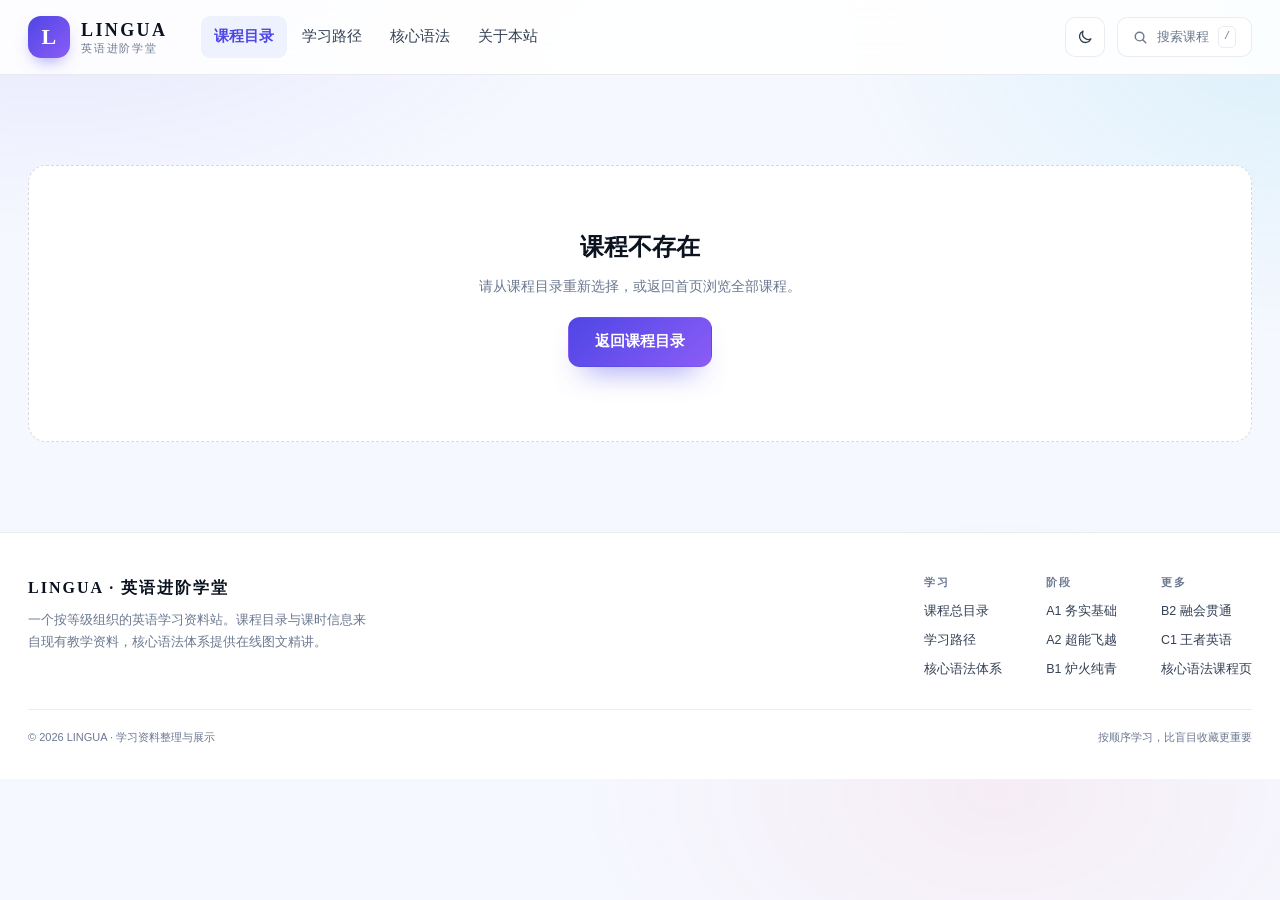
==== commit 1a638b13: "feat: update workspace Co-authored-by: traeagent <traeagent@users.noreply.github.com>" ====
--- a/course.html
+++ b/course.html
@@ -7,6 +7,7 @@
   <meta name="description" content="查看课程介绍、课时目录与学习建议。">
   <link rel="icon" href="data:image/svg+xml,%3Csvg xmlns='http://www.w3.org/2000/svg' viewBox='0 0 40 40'%3E%3Crect width='40' height='40' rx='12' fill='%231e5a4a'/%3E%3Ctext x='20' y='27' font-family='Georgia' font-size='20' fill='%23f3e7cd' text-anchor='middle'%3EL%3C/text%3E%3C/svg%3E">
   <link rel="stylesheet" href="assets/css/site.css">
+  <script>(function(){try{var t=localStorage.getItem("lingua.theme")||(window.matchMedia&&window.matchMedia("(prefers-color-scheme: dark)").matches?"dark":"light");document.documentElement.setAttribute("data-theme",t);}catch(e){}})();</script>
 </head>
 <body data-page="course">
 
@@ -23,6 +24,10 @@
         <a href="index.html#about">关于本站</a>
       </nav>
       <div class="header-actions">
+        <button class="theme-toggle" type="button" aria-label="切换深色/浅色主题" title="切换主题" aria-pressed="false">
+          <svg class="icon-moon" viewBox="0 0 20 20" fill="none" stroke="currentColor" stroke-width="1.5" aria-hidden="true"><path d="M16.5 12.2A6.6 6.6 0 0 1 7.8 3.5a6.6 6.6 0 1 0 8.7 8.7Z" stroke-linejoin="round"/></svg>
+          <svg class="icon-sun" viewBox="0 0 20 20" fill="none" stroke="currentColor" stroke-width="1.5" aria-hidden="true"><circle cx="10" cy="10" r="4"/><path d="M10 2v2M10 16v2M2 10h2M16 10h2M4.2 4.2l1.4 1.4M14.4 14.4l1.4 1.4M15.8 4.2l-1.4 1.4M5.6 14.4l-1.4 1.4" stroke-linecap="round"/></svg>
+        </button>
         <a class="search-jump" href="index.html#catalog">
           <svg viewBox="0 0 16 16" fill="none" stroke="currentColor" stroke-width="1.5" aria-hidden="true"><circle cx="7" cy="7" r="4.6"/><path d="m10.6 10.6 3 3" stroke-linecap="round"/></svg>
           <span>搜索课程</span><kbd>/</kbd>
--- a/assets/css/site.css
+++ b/assets/css/site.css
@@ -1,44 +1,92 @@
 /* ==========================================================================
    LINGUA · 英语进阶学堂
-   站点统一样式：目录页 / 课程页 / 章节学习页
+   视觉系统：冷白底 / 靛蓝主色 / 青与玫红点缀 / 大字号 / 紧凑排版
    ========================================================================== */
 
 :root {
-  --paper: #f6f3ea;
-  --paper-2: #efe9db;
-  --card: #fdfbf5;
-  --ink: #15211c;
-  --ink-2: #3d4a43;
-  --muted: #78847c;
-  --line: rgba(21, 33, 28, 0.12);
-  --line-strong: rgba(21, 33, 28, 0.22);
-  --green: #1e5a4a;
-  --green-deep: #123d32;
-  --green-soft: #e3ece5;
-  --gold: #b9853f;
-  --gold-soft: #ecdcbf;
-  --red: #a94a3b;
-  --radius: 20px;
+  --bg: #f6f8ff;
+  --surface: #ffffff;
+  --surface-2: #eef2ff;
+  --ink: #0b1220;
+  --ink-2: #334155;
+  --muted: #6b7890;
+  --line: rgba(15, 23, 42, 0.08);
+  --line-strong: rgba(15, 23, 42, 0.16);
+
+  --primary: #4f46e5;
+  --primary-deep: #312e81;
+  --primary-soft: #eef2ff;
+  --surface-tint: #f8faff;
+  --accent: #4f46e5;
+  --accent-ink: #312e81;
+  --header-bg: rgba(255, 255, 255, 0.88);
+  --bar-track: #e2e8f0;
+  --btn-on-dark: #ffffff;
+  --cyan: #06b6d4;
+  --rose: #f43f5e;
+  --violet: #8b5cf6;
+  --emerald: #10b981;
+  --amber: #f59e0b;
+
+  --radius: 18px;
   --radius-sm: 12px;
-  --shadow: 0 24px 50px -30px rgba(18, 61, 50, 0.45);
-  --shadow-soft: 0 12px 30px -22px rgba(18, 61, 50, 0.4);
+  --shadow: 0 24px 50px -28px rgba(49, 46, 129, 0.28);
+  --shadow-soft: 0 14px 32px -22px rgba(49, 46, 129, 0.24);
+
   --serif: "Iowan Old Style", "Palatino Linotype", Palatino, "Songti SC", "Noto Serif SC", Georgia, serif;
   --sans: -apple-system, BlinkMacSystemFont, "Segoe UI", "PingFang SC", "Hiragino Sans GB", "Microsoft YaHei", sans-serif;
   --mono: "SFMono-Regular", Consolas, "Liberation Mono", Menlo, monospace;
-  --header-h: 76px;
-}
+  --header-h: 74px;
+}
+
+:root[data-theme="dark"] {
+  --bg: #0a0f1e;
+  --surface: #141b2d;
+  --surface-2: #1b2340;
+  --surface-tint: #101728;
+  --ink: #e8ecf8;
+  --ink-2: #bcc6dc;
+  --muted: #8a94ab;
+  --line: rgba(255, 255, 255, 0.10);
+  --line-strong: rgba(255, 255, 255, 0.20);
+
+  --primary: #818cf8;
+  --primary-soft: rgba(129, 140, 248, 0.15);
+  --accent: #a5b4fc;
+  --accent-ink: #c7d2fe;
+
+  --header-bg: rgba(13, 18, 33, 0.85);
+  --bar-track: rgba(255, 255, 255, 0.10);
+  --shadow: 0 24px 50px -28px rgba(0, 0, 0, 0.72);
+  --shadow-soft: 0 14px 32px -22px rgba(0, 0, 0, 0.6);
+}
+
+:root[data-theme="dark"] ::selection { background: rgba(129, 140, 248, 0.3); }
+:root[data-theme="dark"] .objectives { background: linear-gradient(135deg, rgba(129, 140, 248, 0.14), rgba(6, 182, 212, 0.1)); }
+:root[data-theme="dark"] .callout.idea { background: rgba(129, 140, 248, 0.13); }
+:root[data-theme="dark"] .callout.tip { background: rgba(6, 182, 212, 0.12); }
+:root[data-theme="dark"] .callout.warn { background: rgba(244, 63, 94, 0.13); }
+:root[data-theme="dark"] .callout.tip b.t { color: #22d3ee; }
+:root[data-theme="dark"] .callout.warn b.t { color: #fb7185; }
+:root[data-theme="dark"] th { background: rgba(129, 140, 248, 0.1); }
+:root[data-theme="dark"] tbody tr:hover td { background: rgba(255, 255, 255, 0.045); }
+:root[data-theme="dark"] .quiz-opt.is-correct { color: #34d399; }
+:root[data-theme="dark"] .quiz-opt.is-wrong { color: #fb7185; }
+:root[data-theme="dark"] .stat:nth-child(1) b { color: #818cf8; }
+:root[data-theme="dark"] .stat:nth-child(2) b { color: #22d3ee; }
+:root[data-theme="dark"] .stat:nth-child(3) b { color: #a78bfa; }
+:root[data-theme="dark"] .stat:nth-child(4) b { color: #fb7185; }
 
 * { box-sizing: border-box; }
-
 html { scroll-behavior: smooth; }
 
 body {
   margin: 0;
-  background: var(--paper);
+  background: var(--bg);
   color: var(--ink);
   font-family: var(--sans);
-  font-size: 16px;
-  line-height: 1.7;
+  font-size: 17px;
+  line-height: 1.75;
   -webkit-font-smoothing: antialiased;
   text-rendering: optimizeLegibility;
 }
@@ -50,18 +98,19 @@
   pointer-events: none;
   z-index: -1;
   background:
-    radial-gradient(900px 500px at 8% -10%, rgba(185, 133, 63, 0.10), transparent 60%),
-    radial-gradient(800px 520px at 100% 0%, rgba(30, 90, 74, 0.10), transparent 62%);
+    radial-gradient(900px 480px at 4% -6%, rgba(79, 70, 229, 0.10), transparent 62%),
+    radial-gradient(760px 520px at 102% 2%, rgba(6, 182, 212, 0.11), transparent 64%),
+    radial-gradient(640px 420px at 78% 88%, rgba(244, 63, 94, 0.06), transparent 66%);
 }
 
 a { color: inherit; text-decoration: none; }
 img { max-width: 100%; display: block; }
 button { font-family: inherit; }
-::selection { background: var(--gold-soft); color: var(--green-deep); }
+::selection { background: rgba(79, 70, 229, 0.18); color: var(--accent-ink); }
 
 .container {
   width: 100%;
-  max-width: 1240px;
+  max-width: 1280px;
   margin: 0 auto;
   padding: 0 28px;
 }
@@ -73,76 +122,76 @@
   position: sticky;
   top: 0;
   z-index: 60;
-  background: rgba(246, 243, 234, 0.86);
+  background: var(--header-bg);
   backdrop-filter: blur(18px);
   -webkit-backdrop-filter: blur(18px);
   border-bottom: 1px solid var(--line);
 }
 
 .header-inner {
-  max-width: 1240px;
+  max-width: 1280px;
   margin: 0 auto;
   height: var(--header-h);
   padding: 0 28px;
   display: flex;
   align-items: center;
-  gap: 34px;
-}
-
-.logo { display: flex; align-items: center; gap: 12px; flex-shrink: 0; }
+  gap: 28px;
+}
+
+.logo { display: flex; align-items: center; gap: 11px; flex-shrink: 0; }
 
 .logo-mark {
-  width: 40px;
-  height: 40px;
+  width: 42px;
+  height: 42px;
   border-radius: 13px;
-  background: var(--green);
-  color: #f3e7cd;
+  background: linear-gradient(135deg, var(--primary), var(--violet));
+  color: #fff;
   display: grid;
   place-items: center;
   font-family: var(--serif);
-  font-size: 21px;
+  font-size: 22px;
   font-weight: 600;
   letter-spacing: 0.5px;
-  box-shadow: inset 0 -8px 16px rgba(0, 0, 0, 0.18);
+  box-shadow: 0 8px 18px -8px rgba(79, 70, 229, 0.7);
 }
 
 .logo-text { display: flex; flex-direction: column; line-height: 1.15; }
 .logo-text b {
   font-family: var(--serif);
-  font-size: 17px;
+  font-size: 18px;
   letter-spacing: 2.4px;
   font-weight: 600;
 }
-.logo-text span { font-size: 10px; letter-spacing: 2px; color: var(--muted); margin-top: 3px; }
-
-.main-nav { display: flex; align-items: center; gap: 4px; margin-left: 8px; }
+.logo-text span { font-size: 10.5px; letter-spacing: 1.8px; color: var(--muted); margin-top: 2px; }
+
+.main-nav { display: flex; align-items: center; gap: 2px; margin-left: 6px; }
 .main-nav a {
-  padding: 8px 14px;
-  border-radius: 999px;
-  font-size: 14px;
+  padding: 8px 13px;
+  border-radius: 9px;
+  font-size: 14.5px;
   color: var(--ink-2);
   transition: background 0.2s, color 0.2s;
 }
-.main-nav a:hover { background: rgba(30, 90, 74, 0.08); color: var(--green-deep); }
-.main-nav a.is-active { color: var(--green-deep); font-weight: 600; background: rgba(30, 90, 74, 0.09); }
+.main-nav a:hover { background: var(--primary-soft); color: var(--accent-ink); }
+.main-nav a.is-active { color: var(--primary); font-weight: 600; background: var(--primary-soft); }
 
 .header-actions { margin-left: auto; display: flex; align-items: center; gap: 12px; }
 
 .search-jump {
   display: flex;
   align-items: center;
-  gap: 10px;
+  gap: 9px;
   height: 40px;
-  padding: 0 16px;
-  border: 1px solid var(--line);
-  border-radius: 999px;
-  background: rgba(253, 251, 245, 0.7);
+  padding: 0 15px;
+  border: 1px solid var(--line);
+  border-radius: 10px;
+  background: var(--surface);
   color: var(--muted);
   font-size: 13px;
   cursor: pointer;
-  transition: border-color 0.2s, color 0.2s;
-}
-.search-jump:hover { border-color: var(--line-strong); color: var(--ink-2); }
+  transition: border-color 0.2s, color 0.2s, box-shadow 0.2s;
+}
+.search-jump:hover { border-color: rgba(79, 70, 229, 0.35); color: var(--primary); box-shadow: 0 0 0 3px rgba(79, 70, 229, 0.06); }
 .search-jump svg { width: 15px; height: 15px; }
 .search-jump kbd {
   font-family: var(--mono);
@@ -157,235 +206,298 @@
   display: none;
   width: 40px;
   height: 40px;
-  border-radius: 12px;
-  border: 1px solid var(--line);
-  background: transparent;
+  border-radius: 10px;
+  border: 1px solid var(--line);
+  background: var(--surface);
   color: var(--ink);
   cursor: pointer;
 }
+
+.theme-toggle {
+  width: 40px;
+  height: 40px;
+  border-radius: 10px;
+  border: 1px solid var(--line);
+  background: var(--surface);
+  color: var(--ink-2);
+  cursor: pointer;
+  display: grid;
+  place-items: center;
+  transition: color 0.2s, border-color 0.2s, background 0.2s;
+}
+.theme-toggle:hover { color: var(--primary); border-color: rgba(79, 70, 229, 0.35); }
+.theme-toggle svg { width: 18px; height: 18px; }
+.theme-toggle .icon-sun { display: none; }
+:root[data-theme="dark"] .theme-toggle .icon-moon { display: none; }
+:root[data-theme="dark"] .theme-toggle .icon-sun { display: block; }
 
 /* ---------- 通用标题 ---------- */
 .eyebrow {
   display: inline-flex;
   align-items: center;
   gap: 8px;
-  font-size: 11px;
-  letter-spacing: 2.6px;
+  font-size: 11.5px;
+  letter-spacing: 2.4px;
   text-transform: uppercase;
-  color: var(--gold);
-  font-weight: 600;
-}
-.eyebrow::before { content: ""; width: 22px; height: 1px; background: var(--gold); opacity: 0.7; }
-
-.section-head { display: flex; align-items: flex-end; justify-content: space-between; gap: 24px; margin-bottom: 34px; }
+  color: var(--primary);
+  font-weight: 700;
+}
+.eyebrow::before { content: ""; width: 20px; height: 2px; border-radius: 2px; background: linear-gradient(90deg, var(--primary), var(--cyan)); }
+
+.section-head { display: flex; align-items: flex-end; justify-content: space-between; gap: 24px; margin-bottom: 26px; }
 .section-head h2 {
-  margin: 10px 0 0;
-  font-family: var(--serif);
-  font-size: clamp(28px, 3.4vw, 38px);
-  font-weight: 600;
-  letter-spacing: -0.4px;
-  line-height: 1.25;
-}
-.section-head p { margin: 10px 0 0; color: var(--muted); font-size: 14.5px; max-width: 560px; }
+  margin: 9px 0 0;
+  font-size: clamp(30px, 3.6vw, 42px);
+  font-weight: 800;
+  letter-spacing: -0.9px;
+  line-height: 1.2;
+}
+.section-head p { margin: 8px 0 0; color: var(--muted); font-size: 15.5px; max-width: 580px; line-height: 1.7; }
 
 .btn {
   display: inline-flex;
   align-items: center;
   justify-content: center;
   gap: 9px;
-  height: 48px;
-  padding: 0 24px;
-  border-radius: 999px;
-  font-size: 14.5px;
-  font-weight: 600;
+  height: 50px;
+  padding: 0 26px;
+  border-radius: 12px;
+  font-size: 15px;
+  font-weight: 650;
   border: 1px solid transparent;
   cursor: pointer;
-  transition: transform 0.18s, background 0.18s, box-shadow 0.18s, border-color 0.18s;
+  transition: transform 0.18s, box-shadow 0.18s, border-color 0.18s, background 0.18s;
 }
 .btn:hover { transform: translateY(-1px); }
-.btn-primary { background: var(--green); color: #f7f0dd; box-shadow: 0 14px 26px -16px rgba(18, 61, 50, 0.8); }
-.btn-primary:hover { background: var(--green-deep); }
-.btn-ghost { border-color: var(--line-strong); color: var(--ink); background: transparent; }
-.btn-ghost:hover { background: rgba(253, 251, 245, 0.75); border-color: var(--ink-2); }
+.btn-primary {
+  background: linear-gradient(135deg, var(--primary), var(--violet));
+  color: #fff;
+  box-shadow: 0 16px 30px -16px rgba(79, 70, 229, 0.75);
+}
+.btn-primary:hover { box-shadow: 0 20px 36px -16px rgba(79, 70, 229, 0.85); }
+.btn-ghost { border-color: var(--line-strong); color: var(--ink); background: var(--surface); }
+.btn-ghost:hover { border-color: var(--primary); color: var(--primary); }
 .btn svg { width: 16px; height: 16px; }
 
-/* ---------- 首页 Hero ---------- */
-.hero { padding: 78px 0 54px; overflow: hidden; }
-.hero-grid { display: grid; grid-template-columns: 1.05fr 0.95fr; gap: 56px; align-items: center; }
+/* ---------- 首页 Hero（深色渐变面板） ---------- */
+.hero { padding: 26px 28px 0; }
+
+.hero-grid {
+  position: relative;
+  max-width: 1224px;
+  margin: 0 auto;
+  display: grid;
+  grid-template-columns: 1.06fr 0.94fr;
+  gap: 44px;
+  align-items: center;
+  min-height: 508px;
+  padding: 52px 50px 46px;
+  border-radius: 30px;
+  overflow: hidden;
+  color: #fff;
+  background:
+    radial-gradient(720px 400px at 12% 8%, rgba(34, 211, 238, 0.22), transparent 60%),
+    radial-gradient(560px 400px at 92% 16%, rgba(244, 63, 94, 0.24), transparent 62%),
+    radial-gradient(620px 480px at 72% 102%, rgba(139, 92, 246, 0.35), transparent 64%),
+    linear-gradient(125deg, #0b1220 0%, #1e1b4b 48%, #312e81 100%);
+  box-shadow: 0 40px 80px -50px rgba(30, 27, 75, 0.9);
+}
+
+.hero-grid::before {
+  content: "";
+  position: absolute;
+  inset: 0;
+  background-image: linear-gradient(rgba(255, 255, 255, 0.035) 1px, transparent 1px), linear-gradient(90deg, rgba(255, 255, 255, 0.035) 1px, transparent 1px);
+  background-size: 58px 58px;
+  mask-image: radial-gradient(circle at 70% 40%, #000 10%, transparent 72%);
+  pointer-events: none;
+}
+
+.hero > .container > * { position: relative; z-index: 1; }
+
+.hero .eyebrow { color: #a5b4fc; }
+.hero .eyebrow::before { background: linear-gradient(90deg, #67e8f9, #a78bfa); }
 
 .hero-title {
-  margin: 22px 0 0;
-  font-family: var(--serif);
-  font-size: clamp(42px, 5.6vw, 66px);
-  line-height: 1.16;
-  letter-spacing: -1.4px;
-  font-weight: 600;
+  margin: 18px 0 0;
+  font-size: clamp(46px, 5.4vw, 72px);
+  line-height: 1.08;
+  letter-spacing: -2.2px;
+  font-weight: 800;
+  color: #fff;
 }
 .hero-title em {
   font-style: normal;
-  color: var(--green);
-  position: relative;
+  color: #fff;
+  background: linear-gradient(92deg, #67e8f9 0%, #a78bfa 48%, #fda4af 100%);
+  -webkit-background-clip: text;
+  background-clip: text;
+  -webkit-text-fill-color: transparent;
   white-space: nowrap;
 }
-.hero-title em::after {
-  content: "";
-  position: absolute;
-  left: 0;
-  right: 0;
-  bottom: 0.06em;
-  height: 0.26em;
-  background: var(--gold-soft);
-  z-index: -1;
-  border-radius: 2px;
-}
-.hero-lede { margin: 22px 0 0; max-width: 470px; color: var(--ink-2); font-size: 16.5px; line-height: 1.85; }
-.hero-actions { display: flex; flex-wrap: wrap; gap: 12px; margin-top: 30px; }
-.hero-note { margin-top: 22px; display: flex; align-items: center; gap: 10px; font-size: 12.5px; color: var(--muted); }
-.dot-live { width: 7px; height: 7px; border-radius: 50%; background: var(--green); box-shadow: 0 0 0 4px rgba(30, 90, 74, 0.12); }
+.hero-lede { margin: 20px 0 0; max-width: 500px; color: rgba(255, 255, 255, 0.74); font-size: 17.5px; line-height: 1.75; }
+.hero-actions { display: flex; flex-wrap: wrap; gap: 12px; margin-top: 26px; }
+.hero .btn-primary { background: var(--btn-on-dark); color: var(--primary-deep); box-shadow: 0 18px 34px -18px rgba(255, 255, 255, 0.55); }
+.hero .btn-primary:hover { background: #eef2ff; }
+.hero .btn-ghost { background: rgba(255, 255, 255, 0.04); border-color: rgba(255, 255, 255, 0.3); color: #fff; }
+.hero .btn-ghost:hover { background: rgba(255, 255, 255, 0.1); border-color: rgba(255, 255, 255, 0.55); color: #fff; }
+.hero-note { margin-top: 20px; display: flex; align-items: center; gap: 9px; font-size: 13px; color: rgba(255, 255, 255, 0.62); }
+.dot-live { width: 7px; height: 7px; border-radius: 50%; background: #22d3ee; box-shadow: 0 0 0 4px rgba(34, 211, 238, 0.2); }
 
 /* 右侧书脊 */
-.hero-art { position: relative; height: 420px; }
+.hero-art { position: relative; height: 442px; }
 .hero-art::before {
   content: "";
   position: absolute;
-  inset: 24px 8px 12px 32px;
-  border: 1px dashed var(--line-strong);
-  border-radius: 200px 200px 28px 28px;
-  opacity: 0.8;
+  inset: 18px 4px 6px 26px;
+  border: 1px dashed rgba(255, 255, 255, 0.2);
+  border-radius: 180px 180px 24px 24px;
 }
 .book {
   position: absolute;
   left: 50%;
-  width: 330px;
-  height: 86px;
-  border-radius: 6px 14px 14px 6px;
-  background: linear-gradient(135deg, #fdfbf5, #f1ead9);
-  border: 1px solid rgba(21, 33, 28, 0.14);
-  box-shadow: 0 22px 30px -24px rgba(18, 61, 50, 0.6);
+  width: 340px;
+  height: 82px;
+  border-radius: 8px 16px 16px 8px;
+  background: linear-gradient(135deg, color-mix(in srgb, var(--book-color) 78%, #fff) 0%, var(--book-color) 100%);
+  border: 1px solid rgba(255, 255, 255, 0.24);
+  box-shadow: 0 24px 34px -24px rgba(0, 0, 0, 0.7);
   transform: translateX(-50%);
   display: flex;
   align-items: center;
-  padding: 0 26px;
-  gap: 18px;
+  padding: 0 24px;
+  gap: 16px;
   overflow: hidden;
 }
 .book::before {
   content: "";
   position: absolute;
   left: 0; top: 0; bottom: 0;
-  width: 10px;
-  background: var(--book-color, var(--green));
-  opacity: 0.9;
+  width: 9px;
+  background: rgba(255, 255, 255, 0.34);
 }
 .book::after {
   content: "";
   position: absolute;
-  left: 10px; top: 0; bottom: 0;
+  left: 9px; top: 0; bottom: 0;
   width: 1px;
-  background: rgba(255, 255, 255, 0.35);
+  background: rgba(255, 255, 255, 0.18);
 }
 .book-level {
   font-family: var(--serif);
-  font-size: 24px;
+  font-size: 26px;
   font-weight: 600;
-  color: var(--book-color, var(--green));
+  color: #fff;
   width: 54px;
   flex-shrink: 0;
   letter-spacing: 0.5px;
 }
-.book-info { display: flex; flex-direction: column; line-height: 1.35; }
-.book-info b { font-size: 15px; letter-spacing: 0.4px; }
-.book-info span { font-size: 11px; color: var(--muted); letter-spacing: 1.2px; text-transform: uppercase; }
-.book-1 { top: 18px; transform: translateX(-50%) rotate(-4.5deg); --book-color: #7d9c83; }
-.book-2 { top: 102px; transform: translateX(-50%) rotate(3deg); --book-color: #3f7d6b; z-index: 2; }
-.book-3 { top: 186px; transform: translateX(-50%) rotate(-2deg); --book-color: #3c6785; z-index: 3; }
-.book-4 { top: 270px; transform: translateX(-50%) rotate(2.6deg); --book-color: #b9853f; z-index: 4; }
-.book-5 { top: 354px; transform: translateX(-50%) rotate(-3deg); --book-color: #7a4a62; z-index: 5; }
+.book-info { display: flex; flex-direction: column; line-height: 1.3; }
+.book-info b { font-size: 15.5px; letter-spacing: 0.5px; color: #fff; }
+.book-info span { font-size: 10.5px; color: rgba(255, 255, 255, 0.68); letter-spacing: 1.1px; text-transform: uppercase; }
+.book-1 { top: 16px; transform: translateX(-50%) rotate(-4.5deg); --book-color: #10b981; }
+.book-2 { top: 100px; transform: translateX(-50%) rotate(3deg); --book-color: #0891b2; z-index: 2; }
+.book-3 { top: 184px; transform: translateX(-50%) rotate(-2deg); --book-color: #2563eb; z-index: 3; }
+.book-4 { top: 268px; transform: translateX(-50%) rotate(2.6deg); --book-color: #7c3aed; z-index: 4; }
+.book-5 { top: 352px; transform: translateX(-50%) rotate(-3deg); --book-color: #e11d48; z-index: 5; }
 
 .hero-seal {
   position: absolute;
-  right: 6px;
-  bottom: 8px;
-  width: 118px;
-  height: 118px;
+  right: 0;
+  bottom: 4px;
+  width: 122px;
+  height: 122px;
   border-radius: 50%;
-  background: var(--green-deep);
-  color: #f3e7cd;
+  background: linear-gradient(135deg, #22d3ee, #6366f1 60%, #a855f7);
+  color: #fff;
   display: grid;
   place-content: center;
   text-align: center;
   z-index: 8;
-  box-shadow: 0 20px 34px -22px rgba(18, 61, 50, 0.9);
-}
-.hero-seal b { font-family: var(--serif); font-size: 27px; line-height: 1; }
-.hero-seal span { font-size: 10px; letter-spacing: 1.6px; margin-top: 7px; opacity: 0.8; }
-
-/* ---------- 数据条 ---------- */
-.stats {
-  border-top: 1px solid var(--line);
-  border-bottom: 1px solid var(--line);
-  background: rgba(253, 251, 245, 0.45);
-}
-.stats-grid { display: grid; grid-template-columns: repeat(4, 1fr); }
-.stat { padding: 26px 8px 26px 0; display: flex; flex-direction: column; gap: 4px; }
-.stat + .stat { border-left: 1px solid var(--line); padding-left: 30px; }
-.stat b { font-family: var(--serif); font-size: 30px; font-weight: 600; line-height: 1.1; }
-.stat b i { font-style: normal; font-size: 14px; color: var(--muted); margin-left: 3px; }
-.stat span { font-size: 12px; letter-spacing: 1.4px; color: var(--muted); }
+  border: 1px solid rgba(255, 255, 255, 0.35);
+  box-shadow: 0 22px 40px -22px rgba(0, 0, 0, 0.65);
+}
+.hero-seal b { font-family: var(--serif); font-size: 30px; line-height: 1; }
+.hero-seal span { font-size: 10.5px; letter-spacing: 1.5px; margin-top: 6px; opacity: 0.9; }
+
+/* ---------- 数据条（悬浮白卡） ---------- */
+.stats { position: relative; z-index: 5; margin-top: -32px; background: transparent; border: 0; }
+.stats-grid {
+  display: grid;
+  grid-template-columns: repeat(4, 1fr);
+  width: calc(100% - 56px);
+  max-width: 1224px;
+  margin: 0 auto;
+  background: var(--surface);
+  border: 1px solid var(--line);
+  border-radius: 20px;
+  box-shadow: var(--shadow);
+  padding: 0 10px;
+  overflow: hidden;
+}
+.stat { padding: 20px 12px; display: flex; flex-direction: column; gap: 2px; }
+.stat + .stat { border-left: 1px solid var(--line); }
+.stat b { font-size: 33px; font-weight: 800; line-height: 1.1; letter-spacing: -1px; }
+.stat b i { font-style: normal; font-size: 14px; color: var(--muted); margin-left: 3px; font-weight: 500; }
+.stat span { font-size: 12px; letter-spacing: 1px; color: var(--muted); }
+.stat:nth-child(1) b { color: #4f46e5; }
+.stat:nth-child(2) b { color: #0891b2; }
+.stat:nth-child(3) b { color: #7c3aed; }
+.stat:nth-child(4) b { color: #e11d48; }
 
 /* ---------- 学习路径 ---------- */
-.roadmap { padding: 84px 0 30px; }
-.roadmap-grid { display: grid; grid-template-columns: repeat(5, 1fr); gap: 16px; }
+.roadmap { padding: 62px 0 24px; }
+.roadmap-grid { display: grid; grid-template-columns: repeat(5, 1fr); gap: 14px; }
 .level-card {
   position: relative;
-  padding: 26px 20px 24px;
+  padding: 22px 18px 18px;
   border: 1px solid var(--line);
   border-radius: var(--radius);
-  background: var(--card);
+  background: linear-gradient(180deg, color-mix(in srgb, var(--lv) 7%, var(--surface)), var(--surface) 46%);
   overflow: hidden;
   transition: transform 0.2s, box-shadow 0.2s, border-color 0.2s;
 }
-.level-card:hover { transform: translateY(-4px); box-shadow: var(--shadow-soft); border-color: var(--line-strong); }
+.level-card:hover { transform: translateY(-4px); box-shadow: var(--shadow-soft); border-color: color-mix(in srgb, var(--lv) 35%, transparent); }
 .level-card::before {
   content: "";
   position: absolute;
   inset: 0 0 auto 0;
   height: 4px;
-  background: var(--lv, var(--green));
+  background: var(--lv, var(--primary));
 }
 .level-card .lv {
-  font-family: var(--serif);
-  font-size: 34px;
-  font-weight: 600;
-  color: var(--lv, var(--green));
+  font-size: 36px;
+  font-weight: 800;
+  color: var(--lv, var(--primary));
   line-height: 1;
-}
-.level-card h3 { margin: 12px 0 0; font-size: 16px; font-weight: 600; letter-spacing: 0.5px; }
-.level-card p { margin: 8px 0 0; font-size: 12.5px; color: var(--muted); line-height: 1.65; }
+  letter-spacing: -1px;
+}
+.level-card h3 { margin: 8px 0 0; font-size: 17px; font-weight: 700; letter-spacing: 0.2px; }
+.level-card p { margin: 6px 0 0; font-size: 13px; color: var(--muted); line-height: 1.65; }
 .level-card .lv-meta {
-  margin-top: 18px;
-  padding-top: 14px;
+  margin-top: 14px;
+  padding-top: 12px;
   border-top: 1px dashed var(--line);
   display: flex;
   justify-content: space-between;
   font-size: 11.5px;
   color: var(--muted);
-  letter-spacing: 0.6px;
-}
-.level-card .lv-meta b { color: var(--ink-2); font-weight: 600; }
+}
+.level-card .lv-meta b { color: var(--ink-2); font-weight: 650; }
 
 /* ---------- 课程目录 ---------- */
-.catalog { padding: 70px 0 90px; }
+.catalog { padding: 54px 0 76px; }
 .catalog-toolbar {
   display: flex;
   align-items: center;
-  gap: 16px;
+  gap: 14px;
   flex-wrap: wrap;
-  margin-bottom: 28px;
-  padding: 16px 18px;
-  border: 1px solid var(--line);
-  border-radius: 16px;
-  background: rgba(253, 251, 245, 0.6);
+  margin-bottom: 22px;
+  padding: 12px 14px;
+  border: 1px solid var(--line);
+  border-radius: 14px;
+  background: var(--surface);
+  box-shadow: var(--shadow-soft);
 }
 .search-box { position: relative; flex: 1; min-width: 240px; }
 .search-box svg { position: absolute; left: 14px; top: 50%; transform: translateY(-50%); width: 16px; height: 16px; color: var(--muted); }
@@ -394,518 +506,530 @@
   height: 44px;
   padding: 0 16px 0 40px;
   border: 1px solid var(--line);
-  border-radius: 11px;
-  background: var(--card);
+  border-radius: 10px;
+  background: var(--surface-tint);
   color: var(--ink);
-  font-size: 14px;
+  font-size: 14.5px;
   font-family: inherit;
   outline: none;
-  transition: border-color 0.2s, box-shadow 0.2s;
+  transition: border-color 0.2s, box-shadow 0.2s, background 0.2s;
 }
 .search-box input::placeholder { color: var(--muted); }
-.search-box input:focus { border-color: var(--green); box-shadow: 0 0 0 3px rgba(30, 90, 74, 0.10); }
-.filter-chips { display: flex; flex-wrap: wrap; gap: 8px; }
+.search-box input:focus { background: var(--surface); border-color: var(--primary); box-shadow: 0 0 0 3px rgba(79, 70, 229, 0.10); }
+.filter-chips { display: flex; flex-wrap: wrap; gap: 7px; }
 .chip {
-  height: 36px;
-  padding: 0 14px;
-  border-radius: 999px;
-  border: 1px solid var(--line);
-  background: transparent;
+  height: 37px;
+  padding: 0 15px;
+  border-radius: 10px;
+  border: 1px solid var(--line);
+  background: var(--surface);
   color: var(--ink-2);
-  font-size: 13px;
+  font-size: 13.5px;
+  font-weight: 500;
   cursor: pointer;
   transition: all 0.18s;
 }
-.chip:hover { border-color: var(--line-strong); }
-.chip.is-active { background: var(--green); border-color: var(--green); color: #f7f0dd; }
-.catalog-count { margin-left: auto; font-size: 12px; color: var(--muted); letter-spacing: 0.6px; white-space: nowrap; }
-
-.course-grid { display: grid; grid-template-columns: repeat(3, 1fr); gap: 18px; }
+.chip:hover { border-color: rgba(79, 70, 229, 0.3); color: var(--primary); }
+.chip.is-active { background: linear-gradient(135deg, var(--primary), var(--violet)); border-color: var(--primary); color: #fff; box-shadow: 0 8px 18px -10px rgba(79, 70, 229, 0.7); }
+.catalog-count { margin-left: auto; font-size: 12.5px; color: var(--muted); white-space: nowrap; }
+
+.course-grid { display: grid; grid-template-columns: repeat(3, 1fr); gap: 16px; }
 .course-card {
-  --lv: var(--green);
+  --lv: var(--primary);
   position: relative;
   display: flex;
   flex-direction: column;
-  gap: 12px;
-  padding: 26px 24px 20px;
-  border: 1px solid var(--line);
-  border-radius: var(--radius);
-  background: var(--card);
+  gap: 9px;
+  padding: 22px 22px 16px;
+  border: 1px solid var(--line);
+  border-radius: 16px;
+  background: var(--surface);
   overflow: hidden;
   transition: transform 0.2s, box-shadow 0.2s, border-color 0.2s;
 }
 .course-card::before {
   content: "";
   position: absolute;
-  left: 0; top: 22px; bottom: 22px;
-  width: 3px;
-  border-radius: 0 3px 3px 0;
+  left: 0; top: 0; bottom: 0;
+  width: 4px;
   background: var(--lv);
-  opacity: 0.85;
-}
-.course-card:hover { transform: translateY(-4px); box-shadow: var(--shadow); border-color: var(--line-strong); }
+}
+.course-card:hover {
+  transform: translateY(-4px);
+  box-shadow: 0 26px 48px -28px color-mix(in srgb, var(--lv) 45%, transparent);
+  border-color: color-mix(in srgb, var(--lv) 32%, transparent);
+}
 .course-top { display: flex; align-items: center; justify-content: space-between; gap: 10px; }
-.course-no { font-family: var(--mono); font-size: 11px; letter-spacing: 1.5px; color: var(--muted); }
+.course-no { font-family: var(--mono); font-size: 10.5px; letter-spacing: 1.2px; color: var(--muted); }
 .badge {
   display: inline-flex;
   align-items: center;
-  gap: 6px;
-  height: 23px;
+  height: 24px;
   padding: 0 9px;
   border-radius: 6px;
   font-size: 10.5px;
-  letter-spacing: 1.1px;
-  font-weight: 700;
+  letter-spacing: 1px;
+  font-weight: 800;
   color: var(--lv);
-  background: color-mix(in srgb, var(--lv) 12%, transparent);
-  border: 1px solid color-mix(in srgb, var(--lv) 26%, transparent);
-}
-.course-card h3 { margin: 2px 0 0; font-family: var(--serif); font-size: 22px; line-height: 1.35; font-weight: 600; }
-.course-series { font-size: 11.5px; letter-spacing: 1.4px; color: var(--lv); font-weight: 600; }
-.course-card p { margin: 0; font-size: 13.5px; color: var(--muted); line-height: 1.75; flex: 1; }
-.course-meta { display: flex; align-items: center; gap: 14px; font-size: 11.5px; color: var(--muted); padding-top: 12px; border-top: 1px dashed var(--line); }
+  background: color-mix(in srgb, var(--lv) 10%, var(--surface));
+  border: 1px solid color-mix(in srgb, var(--lv) 24%, transparent);
+}
+.course-series { font-size: 11.5px; letter-spacing: 1.2px; color: var(--lv); font-weight: 700; }
+.course-card h3 { margin: 0; font-size: 23px; line-height: 1.3; font-weight: 750; letter-spacing: -0.4px; }
+.course-card p { margin: 0; font-size: 14px; color: var(--muted); line-height: 1.7; flex: 1; }
+.course-meta { display: flex; align-items: center; gap: 14px; font-size: 11.5px; color: var(--muted); padding-top: 10px; border-top: 1px dashed var(--line); }
 .course-meta em { font-style: normal; display: inline-flex; align-items: center; gap: 5px; }
 .course-meta em svg { width: 13px; height: 13px; }
-.course-link { display: flex; align-items: center; justify-content: space-between; font-size: 12.5px; font-weight: 600; color: var(--green); }
+.course-link { display: flex; align-items: center; justify-content: space-between; font-size: 13px; font-weight: 650; color: var(--lv); }
 .course-link .arrow { transition: transform 0.2s; }
 .course-card:hover .course-link .arrow { transform: translateX(4px); }
-.course-link .status { font-weight: 400; color: var(--muted); letter-spacing: 0.4px; }
+.course-link .status { font-weight: 400; color: var(--muted); letter-spacing: 0.3px; }
 
 .empty-state {
   grid-column: 1 / -1;
   text-align: center;
-  padding: 70px 20px;
+  padding: 60px 20px;
   border: 1px dashed var(--line-strong);
   border-radius: var(--radius);
+  background: var(--surface);
   color: var(--muted);
   font-size: 14px;
 }
-.empty-state b { display: block; font-family: var(--serif); font-size: 22px; color: var(--ink); margin-bottom: 8px; }
+.empty-state b { display: block; font-size: 24px; color: var(--ink); margin-bottom: 6px; }
 
 /* ---------- 核心语法特色区 ---------- */
-.spotlight { padding: 0 0 90px; }
+.spotlight { padding: 0 0 76px; }
 .spotlight-inner {
   position: relative;
   border-radius: 28px;
   overflow: hidden;
-  background: var(--green-deep);
-  color: #f3ecdb;
-  padding: 54px 54px 46px;
+  background:
+    radial-gradient(500px 300px at 90% 0%, rgba(34, 211, 238, 0.34), transparent 64%),
+    radial-gradient(460px 320px at 8% 100%, rgba(244, 63, 94, 0.26), transparent 62%),
+    linear-gradient(120deg, #1e1b4b 0%, #4338ca 58%, #0e7490 100%);
+  color: #fff;
+  padding: 46px 48px 42px;
   display: grid;
   grid-template-columns: 0.9fr 1.1fr;
-  gap: 48px;
-  box-shadow: 0 40px 70px -45px rgba(18, 61, 50, 0.9);
-}
-.spotlight-inner::before {
-  content: "";
-  position: absolute;
-  right: -120px; top: -140px;
-  width: 420px; height: 420px;
-  border-radius: 50%;
-  background: radial-gradient(circle, rgba(185, 133, 63, 0.28), transparent 65%);
+  gap: 40px;
+  box-shadow: 0 36px 68px -42px rgba(30, 27, 75, 0.8);
 }
 .spotlight-inner::after {
   content: "Aa";
   position: absolute;
-  left: 30px; bottom: -58px;
+  left: 22px; bottom: -54px;
   font-family: var(--serif);
-  font-size: 220px;
-  color: rgba(243, 236, 219, 0.05);
+  font-size: 200px;
+  color: rgba(255, 255, 255, 0.055);
   line-height: 1;
   pointer-events: none;
 }
-.spotlight .eyebrow { color: var(--gold-soft); }
-.spotlight .eyebrow::before { background: var(--gold-soft); }
-.spotlight h2 { font-family: var(--serif); font-size: clamp(30px, 3.6vw, 42px); line-height: 1.25; margin: 14px 0 0; font-weight: 600; position: relative; }
-.spotlight p { color: rgba(243, 236, 219, 0.72); font-size: 14.5px; line-height: 1.85; margin: 16px 0 0; max-width: 380px; }
-.spotlight .btn { margin-top: 26px; background: var(--gold-soft); color: var(--green-deep); }
-.spotlight .btn:hover { background: #f4e6c8; }
-.chapter-grid { display: grid; grid-template-columns: 1fr 1fr; gap: 10px; position: relative; }
+.spotlight .eyebrow { color: #a5f3fc; }
+.spotlight .eyebrow::before { background: linear-gradient(90deg, #67e8f9, #fda4af); }
+.spotlight h2 { font-size: clamp(32px, 3.8vw, 44px); line-height: 1.18; margin: 12px 0 0; font-weight: 800; letter-spacing: -1px; position: relative; }
+.spotlight p { color: rgba(255, 255, 255, 0.76); font-size: 15px; line-height: 1.75; margin: 14px 0 0; max-width: 400px; }
+.spotlight .btn { margin-top: 22px; background: var(--btn-on-dark); color: var(--primary-deep); }
+.spotlight .btn:hover { background: #eef2ff; }
+.chapter-grid { display: grid; grid-template-columns: 1fr 1fr; gap: 9px; position: relative; z-index: 1; }
 .chapter-item {
   display: flex;
   align-items: center;
-  gap: 12px;
-  padding: 14px 16px;
-  border-radius: 12px;
-  border: 1px solid rgba(243, 236, 219, 0.14);
-  background: rgba(243, 236, 219, 0.045);
+  gap: 11px;
+  padding: 12px 14px;
+  border-radius: 10px;
+  border: 1px solid rgba(255, 255, 255, 0.16);
+  background: rgba(255, 255, 255, 0.07);
   transition: background 0.2s, border-color 0.2s, transform 0.2s;
 }
-.chapter-item:hover { background: rgba(243, 236, 219, 0.11); border-color: rgba(236, 220, 191, 0.45); transform: translateX(3px); }
-.chapter-item .num { font-family: var(--serif); font-size: 18px; color: var(--gold-soft); min-width: 24px; }
-.chapter-item .tt { font-size: 12.5px; line-height: 1.4; color: rgba(243, 236, 219, 0.9); }
+.chapter-item:hover { background: rgba(255, 255, 255, 0.15); border-color: rgba(255, 255, 255, 0.4); transform: translateX(3px); }
+.chapter-item .num { font-size: 18px; color: #a5f3fc; min-width: 24px; font-weight: 700; }
+.chapter-item .tt { font-size: 12.5px; line-height: 1.35; color: rgba(255, 255, 255, 0.92); }
 .chapter-item .arrow { margin-left: auto; opacity: 0.5; font-size: 12px; }
 
 /* ---------- 页脚 ---------- */
-.site-footer { border-top: 1px solid var(--line); padding: 46px 0 40px; background: rgba(239, 233, 219, 0.35); }
+.site-footer { border-top: 1px solid var(--line); padding: 40px 0 32px; background: var(--surface); }
 .footer-grid { display: flex; justify-content: space-between; gap: 30px; flex-wrap: wrap; }
-.footer-brand b { font-family: var(--serif); letter-spacing: 2px; font-size: 15px; }
-.footer-brand p { margin: 10px 0 0; color: var(--muted); font-size: 12.5px; max-width: 320px; line-height: 1.8; }
-.footer-links { display: flex; gap: 46px; }
-.footer-col { display: flex; flex-direction: column; gap: 8px; font-size: 12.5px; }
-.footer-col b { font-size: 11px; letter-spacing: 1.6px; color: var(--muted); margin-bottom: 4px; font-weight: 600; }
+.footer-brand b { font-family: var(--serif); letter-spacing: 2px; font-size: 16px; }
+.footer-brand p { margin: 8px 0 0; color: var(--muted); font-size: 12.5px; max-width: 340px; line-height: 1.7; }
+.footer-links { display: flex; gap: 44px; }
+.footer-col { display: flex; flex-direction: column; gap: 7px; font-size: 12.5px; }
+.footer-col b { font-size: 10.5px; letter-spacing: 1.5px; color: var(--muted); margin-bottom: 3px; font-weight: 700; text-transform: uppercase; }
 .footer-col a { color: var(--ink-2); }
-.footer-col a:hover { color: var(--green); }
-.footer-bottom { margin-top: 34px; padding-top: 20px; border-top: 1px solid var(--line); display: flex; justify-content: space-between; gap: 12px; font-size: 11px; color: var(--muted); letter-spacing: 0.4px; flex-wrap: wrap; }
+.footer-col a:hover { color: var(--primary); }
+.footer-bottom { margin-top: 28px; padding-top: 18px; border-top: 1px solid var(--line); display: flex; justify-content: space-between; gap: 12px; font-size: 11px; color: var(--muted); flex-wrap: wrap; }
 
 /* ==========================================================================
    课程详情页
    ========================================================================== */
-.course-hero { padding: 38px 0 44px; border-bottom: 1px solid var(--line); position: relative; overflow: hidden; }
+.course-hero { padding: 30px 0 36px; border-bottom: 1px solid var(--line); position: relative; overflow: hidden; }
 .course-hero::before {
   content: "";
   position: absolute;
   inset: 0;
-  background: linear-gradient(180deg, color-mix(in srgb, var(--lv, var(--green)) 9%, transparent), transparent 78%);
+  background:
+    radial-gradient(600px 300px at 88% 0%, color-mix(in srgb, var(--lv, var(--primary)) 14%, transparent), transparent 66%),
+    linear-gradient(180deg, color-mix(in srgb, var(--lv, var(--primary)) 7%, transparent), transparent 82%);
   pointer-events: none;
 }
-.breadcrumb { display: flex; align-items: center; gap: 9px; font-size: 11.5px; color: var(--muted); letter-spacing: 0.4px; position: relative; }
-.breadcrumb a:hover { color: var(--green); }
+.breadcrumb { display: flex; align-items: center; gap: 8px; font-size: 11.5px; color: var(--muted); }
+.breadcrumb a:hover { color: var(--primary); }
 .breadcrumb .sep { opacity: 0.5; }
-.course-hero-grid { display: grid; grid-template-columns: 1fr 300px; gap: 54px; align-items: end; margin-top: 26px; position: relative; }
-.course-hero h1 { font-family: var(--serif); font-size: clamp(36px, 4.6vw, 54px); line-height: 1.2; margin: 12px 0 0; font-weight: 600; letter-spacing: -0.8px; }
-.course-hero .course-series-line { font-size: 12px; letter-spacing: 2px; color: var(--lv, var(--green)); font-weight: 700; }
-.course-hero p.lede { margin: 16px 0 0; max-width: 640px; color: var(--ink-2); font-size: 15.5px; line-height: 1.9; }
-.hero-tags { display: flex; flex-wrap: wrap; gap: 8px; margin-top: 20px; }
-.hero-tags span { font-size: 11.5px; padding: 4px 11px; border-radius: 999px; border: 1px solid var(--line); color: var(--muted); }
-
-.course-facts { border-left: 1px solid var(--line); padding-left: 30px; display: grid; gap: 14px; }
+.course-hero-grid { display: grid; grid-template-columns: 1fr 300px; gap: 44px; align-items: end; margin-top: 22px; position: relative; }
+.course-hero h1 { font-size: clamp(40px, 5vw, 58px); line-height: 1.12; margin: 10px 0 0; font-weight: 800; letter-spacing: -1.6px; }
+.course-hero .course-series-line { font-size: 11.5px; letter-spacing: 1.8px; color: var(--lv, var(--primary)); font-weight: 800; }
+.course-hero p.lede { margin: 14px 0 0; max-width: 660px; color: var(--ink-2); font-size: 16px; line-height: 1.75; }
+.hero-tags { display: flex; flex-wrap: wrap; gap: 7px; margin-top: 16px; }
+.hero-tags span { font-size: 11.5px; padding: 4px 11px; border-radius: 999px; border: 1px solid color-mix(in srgb, var(--lv, var(--primary)) 22%, transparent); background: color-mix(in srgb, var(--lv, var(--primary)) 6%, var(--surface)); color: var(--ink-2); }
+
+.course-facts { border-left: 1px solid var(--line); padding-left: 28px; display: grid; gap: 12px; }
 .fact { display: flex; justify-content: space-between; align-items: baseline; gap: 12px; font-size: 12.5px; color: var(--muted); }
-.fact b { font-family: var(--serif); font-size: 24px; color: var(--ink); font-weight: 600; }
-.fact b i { font-style: normal; font-size: 12px; color: var(--muted); margin-left: 3px; }
-
-.course-body { padding: 54px 0 90px; }
-.course-layout { display: grid; grid-template-columns: 1fr 310px; gap: 54px; align-items: start; }
-
-.lessons-head { display: flex; align-items: center; justify-content: space-between; gap: 16px; margin-bottom: 20px; }
-.lessons-head h2 { font-family: var(--serif); font-size: 26px; margin: 0; font-weight: 600; }
-.lessons-head span { font-size: 12px; color: var(--muted); letter-spacing: 0.6px; }
+.fact b { font-size: 25px; color: var(--ink); font-weight: 800; letter-spacing: -0.5px; }
+.fact b i { font-style: normal; font-size: 12px; color: var(--muted); margin-left: 2px; font-weight: 500; }
+
+.course-body { padding: 44px 0 76px; }
+.course-layout { display: grid; grid-template-columns: 1fr 310px; gap: 44px; align-items: start; }
+
+.lessons-head { display: flex; align-items: center; justify-content: space-between; gap: 16px; margin-bottom: 14px; }
+.lessons-head h2 { font-size: 28px; margin: 0; font-weight: 750; }
+.lessons-head span { font-size: 12px; color: var(--muted); }
 
 .lesson-list { border-top: 1px solid var(--line); }
 .lesson-row {
   display: flex;
   align-items: center;
-  gap: 18px;
-  padding: 16px 10px;
+  gap: 16px;
+  padding: 14px 10px;
   border-bottom: 1px solid var(--line);
   transition: background 0.18s, padding-left 0.18s;
 }
-a.lesson-row:hover { background: rgba(253, 251, 245, 0.9); padding-left: 16px; }
-.lesson-row .idx { font-family: var(--serif); font-size: 15px; color: var(--muted); min-width: 28px; }
+a.lesson-row:hover { background: var(--primary-soft); padding-left: 15px; }
+.lesson-row .idx { font-size: 14px; color: var(--muted); min-width: 26px; font-weight: 600; }
 .lesson-row .icon {
-  width: 32px; height: 32px; flex-shrink: 0;
-  border-radius: 50%;
+  width: 34px; height: 34px; flex-shrink: 0;
+  border-radius: 10px;
   display: grid; place-items: center;
-  border: 1px solid var(--line);
-  color: var(--green);
-  background: var(--card);
+  color: #fff;
+  background: linear-gradient(135deg, var(--primary), var(--violet));
+  box-shadow: 0 6px 14px -8px rgba(79, 70, 229, 0.7);
 }
 .lesson-row .icon svg { width: 12px; height: 12px; }
 .lesson-row .info { flex: 1; min-width: 0; }
-.lesson-row .info b { display: block; font-size: 14px; font-weight: 500; line-height: 1.5; }
-.lesson-row .info span { display: block; font-size: 11.5px; color: var(--muted); margin-top: 3px; }
-.lesson-row .fmt { font-family: var(--mono); font-size: 10px; color: var(--muted); text-transform: uppercase; border: 1px solid var(--line); border-radius: 4px; padding: 2px 5px; }
-.lesson-row .enter { font-size: 11.5px; color: var(--green); white-space: nowrap; display: flex; align-items: center; gap: 5px; }
-.lesson-row.is-pending { opacity: 0.62; }
-.lesson-row.is-pending .icon { color: var(--muted); }
-
-.course-side { position: sticky; top: calc(var(--header-h) + 24px); display: grid; gap: 16px; }
-.side-card { border: 1px solid var(--line); border-radius: var(--radius); background: var(--card); padding: 24px; }
-.side-card h3 { margin: 0 0 14px; font-family: var(--serif); font-size: 17px; font-weight: 600; }
-.side-card p { margin: 0; font-size: 13px; color: var(--muted); line-height: 1.8; }
-.side-list { display: grid; gap: 10px; }
+.lesson-row .info b { display: block; font-size: 16px; font-weight: 650; line-height: 1.45; }
+.lesson-row .info span { display: block; font-size: 12.5px; color: var(--muted); margin-top: 2px; }
+.lesson-row .fmt { font-family: var(--mono); font-size: 10px; color: var(--muted); border: 1px solid var(--line); border-radius: 5px; padding: 2px 5px; }
+.lesson-row .enter { font-size: 12px; color: var(--primary); white-space: nowrap; display: flex; align-items: center; gap: 5px; font-weight: 600; }
+.lesson-row.is-pending { opacity: 0.55; }
+.lesson-row.is-pending .icon { background: #cbd5e1; box-shadow: none; }
+
+.course-side { position: sticky; top: calc(var(--header-h) + 20px); display: grid; gap: 14px; }
+.side-card { border: 1px solid var(--line); border-radius: var(--radius); background: var(--surface); padding: 22px; box-shadow: var(--shadow-soft); }
+.side-card h3 { margin: 0 0 12px; font-size: 18px; font-weight: 750; }
+.side-card p { margin: 0; font-size: 13.5px; color: var(--muted); line-height: 1.7; }
+.side-list { display: grid; gap: 8px; }
 .side-list div { display: flex; justify-content: space-between; gap: 12px; font-size: 12.5px; color: var(--muted); }
-.side-list b { color: var(--ink-2); font-weight: 500; }
-.path-line { display: grid; gap: 0; margin-top: 4px; }
-.path-line .pstep { display: flex; gap: 12px; padding-bottom: 16px; position: relative; }
-.path-line .pstep::before { content: ""; position: absolute; left: 7px; top: 18px; bottom: 0; width: 1px; background: var(--line); }
-.path-line .pstep:last-child::before { display: none; }
-.path-line .pdot { width: 15px; height: 15px; border-radius: 50%; border: 1px solid var(--line-strong); background: var(--card); flex-shrink: 0; position: relative; z-index: 1; margin-top: 2px; }
-.path-line .pstep.is-done .pdot { background: var(--green); border-color: var(--green); }
-.path-line .pstep.is-now .pdot { border-color: var(--gold); box-shadow: 0 0 0 4px rgba(185, 133, 63, 0.14); }
-.path-line .ptext { font-size: 12.5px; color: var(--muted); line-height: 1.5; }
-.path-line .ptext b { display: block; color: var(--ink-2); font-weight: 500; font-size: 12.5px; }
+.side-list b { color: var(--ink-2); font-weight: 600; }
+
+/* 课程页里复用的提示卡 */
+.callout {
+  padding: 15px 18px;
+  border-radius: 12px;
+  border: 1px solid var(--line);
+  background: var(--surface);
+  font-size: 14px;
+  line-height: 1.7;
+  color: var(--ink-2);
+}
+.callout b.t { display: block; font-size: 10.5px; letter-spacing: 1.4px; text-transform: uppercase; margin-bottom: 4px; font-weight: 800; }
+.callout.tip { border-color: rgba(6, 182, 212, 0.28); background: rgba(6, 182, 212, 0.055); }
+.callout.tip b.t { color: #0891b2; }
 
 /* ==========================================================================
    章节学习页
    ========================================================================== */
-.lesson-shell { max-width: 1380px; margin: 0 auto; padding: 0 24px; }
-.lesson-layout { display: grid; grid-template-columns: 246px minmax(0, 1fr) 196px; gap: 42px; align-items: start; }
-
-.lesson-sidebar { position: sticky; top: calc(var(--header-h) + 22px); padding: 26px 0 40px; }
-.sidebar-course { padding: 0 0 18px; border-bottom: 1px solid var(--line); }
-.sidebar-course .series { font-size: 10px; letter-spacing: 2px; color: var(--gold); font-weight: 700; text-transform: uppercase; }
-.sidebar-course b { display: block; font-family: var(--serif); font-size: 19px; margin-top: 6px; line-height: 1.35; }
-.sidebar-course span.meta { display: block; font-size: 11px; color: var(--muted); margin-top: 5px; letter-spacing: 0.5px; }
-.chapter-nav { margin-top: 14px; display: grid; gap: 2px; }
+.lesson-shell { max-width: 1360px; margin: 0 auto; padding: 0 24px; }
+.lesson-layout { display: grid; grid-template-columns: 240px minmax(0, 1fr) 188px; gap: 34px; align-items: start; }
+.lesson-layout > * { min-width: 0; }
+
+.lesson-sidebar { position: sticky; top: calc(var(--header-h) + 18px); padding: 28px 0 36px; }
+.sidebar-course { padding: 0 0 14px; border-bottom: 1px solid var(--line); }
+.sidebar-course .series { font-size: 9.5px; letter-spacing: 1.8px; color: var(--primary); font-weight: 800; text-transform: uppercase; }
+.sidebar-course b { display: block; font-size: 20px; margin-top: 5px; line-height: 1.3; font-weight: 750; }
+.sidebar-course span.meta { display: block; font-size: 10.5px; color: var(--muted); margin-top: 4px; }
+.chapter-nav { margin-top: 12px; display: grid; gap: 2px; max-width: 100%; }
 .chapter-nav a {
   display: flex;
-  gap: 10px;
-  padding: 9px 10px;
-  border-radius: 9px;
+  gap: 9px;
+  padding: 8px 10px;
+  border-radius: 8px;
   font-size: 12.5px;
-  line-height: 1.5;
+  line-height: 1.45;
   color: var(--ink-2);
   transition: background 0.18s, color 0.18s;
 }
-.chapter-nav a .n { font-family: var(--mono); font-size: 10px; color: var(--muted); padding-top: 2px; letter-spacing: 0.5px; }
-.chapter-nav a:hover { background: rgba(30, 90, 74, 0.07); }
-.chapter-nav a.is-active { background: var(--green); color: #f7f0dd; box-shadow: 0 10px 20px -14px rgba(18, 61, 50, 0.9); }
-.chapter-nav a.is-active .n { color: rgba(247, 240, 221, 0.6); }
-.chapter-nav a.is-done .n::after { content: "·"; color: var(--gold); }
-.sidebar-progress { margin-top: 20px; padding: 14px 16px; border: 1px solid var(--line); border-radius: 12px; background: var(--card); }
-.sidebar-progress .sp-top { display: flex; justify-content: space-between; font-size: 10.5px; letter-spacing: 0.8px; color: var(--muted); }
-.sidebar-progress .sp-bar { height: 4px; border-radius: 2px; background: var(--paper-2); margin-top: 9px; overflow: hidden; }
-.sidebar-progress .sp-bar i { display: block; height: 100%; width: 0; background: var(--gold); border-radius: 2px; transition: width 0.4s; }
-.sidebar-back { display: inline-flex; align-items: center; gap: 6px; margin-top: 16px; font-size: 11.5px; color: var(--muted); }
-.sidebar-back:hover { color: var(--green); }
-
-.lesson-main { padding: 34px 0 90px; min-width: 0; }
-.lesson-header { padding-bottom: 30px; border-bottom: 1px solid var(--line); }
-.lesson-kicker { display: flex; align-items: center; gap: 10px; font-size: 10.5px; letter-spacing: 2.2px; text-transform: uppercase; color: var(--gold); font-weight: 700; }
+.chapter-nav a .n { font-family: var(--mono); font-size: 10px; color: var(--muted); padding-top: 2px; }
+.chapter-nav a:hover { background: var(--primary-soft); color: var(--accent-ink); }
+.chapter-nav a.is-active { background: linear-gradient(135deg, var(--primary), var(--violet)); color: #fff; box-shadow: 0 10px 20px -12px rgba(79, 70, 229, 0.8); }
+.chapter-nav a.is-active .n { color: rgba(255, 255, 255, 0.65); }
+.chapter-nav a.is-done .n::after { content: "·"; color: var(--emerald); }
+.sidebar-progress { margin-top: 16px; padding: 13px 14px; border: 1px solid var(--line); border-radius: 10px; background: var(--surface); }
+.sidebar-progress .sp-top { display: flex; justify-content: space-between; font-size: 10px; letter-spacing: 0.7px; color: var(--muted); }
+.sidebar-progress .sp-bar { height: 4px; border-radius: 2px; background: var(--bar-track); margin-top: 8px; overflow: hidden; }
+.sidebar-progress .sp-bar i { display: block; height: 100%; width: 0; background: linear-gradient(90deg, var(--cyan), var(--primary)); border-radius: 2px; transition: width 0.4s; }
+.sidebar-back { display: inline-flex; align-items: center; gap: 6px; margin-top: 14px; font-size: 11.5px; color: var(--muted); }
+.sidebar-back:hover { color: var(--primary); }
+
+.lesson-main { padding: 30px 0 72px; min-width: 0; }
+.lesson-header { padding-bottom: 24px; border-bottom: 1px solid var(--line); }
+.lesson-kicker { display: flex; align-items: center; gap: 9px; font-size: 10.5px; letter-spacing: 2px; text-transform: uppercase; color: var(--primary); font-weight: 800; }
 .lesson-kicker .sep { color: var(--line-strong); }
-.lesson-header h1 { font-family: var(--serif); font-size: clamp(34px, 4.4vw, 50px); line-height: 1.2; margin: 12px 0 0; font-weight: 600; letter-spacing: -0.8px; }
-.lesson-lede { margin: 16px 0 0; font-size: 16px; color: var(--ink-2); line-height: 1.9; max-width: 640px; }
-.lesson-meta { display: flex; flex-wrap: wrap; align-items: center; gap: 8px 18px; margin-top: 20px; font-size: 11.5px; color: var(--muted); letter-spacing: 0.4px; }
-.lesson-meta span { display: inline-flex; align-items: center; gap: 6px; }
+.lesson-header h1 { font-size: clamp(38px, 4.6vw, 56px); line-height: 1.12; margin: 10px 0 0; font-weight: 800; letter-spacing: -1.5px; }
+.lesson-lede { margin: 14px 0 0; font-size: 17px; color: var(--ink-2); line-height: 1.75; max-width: 720px; }
+.lesson-meta { display: flex; flex-wrap: wrap; align-items: center; gap: 7px 16px; margin-top: 16px; font-size: 12px; color: var(--muted); }
+.lesson-meta span { display: inline-flex; align-items: center; gap: 5px; }
 .lesson-meta svg { width: 13px; height: 13px; }
 .complete-btn {
   margin-left: auto;
   height: 38px;
-  padding: 0 16px;
-  border-radius: 999px;
+  padding: 0 15px;
+  border-radius: 9px;
   border: 1px solid var(--line-strong);
-  background: transparent;
+  background: var(--surface);
   color: var(--ink-2);
   font-size: 12px;
   cursor: pointer;
   display: inline-flex;
   align-items: center;
-  gap: 7px;
+  gap: 6px;
   transition: all 0.2s;
 }
-.complete-btn:hover { border-color: var(--green); color: var(--green); }
-.complete-btn.is-done { background: var(--green); border-color: var(--green); color: #f7f0dd; }
+.complete-btn:hover { border-color: var(--primary); color: var(--primary); }
+.complete-btn.is-done { background: linear-gradient(135deg, var(--emerald), #059669); border-color: transparent; color: #fff; }
 .complete-btn svg { width: 13px; height: 13px; }
 
 .objectives {
-  margin: 30px 0 0;
-  padding: 24px 26px;
-  border-radius: var(--radius);
-  border: 1px solid var(--line);
-  background: linear-gradient(135deg, rgba(253, 251, 245, 0.95), rgba(239, 233, 219, 0.6));
-}
-.objectives h2 { margin: 0 0 14px; font-size: 12px; letter-spacing: 2px; text-transform: uppercase; color: var(--gold); font-family: var(--sans); font-weight: 700; }
-.objectives ol { margin: 0; padding-left: 0; list-style: none; counter-reset: obj; display: grid; gap: 9px; }
-.objectives li { counter-increment: obj; display: flex; gap: 12px; font-size: 14px; color: var(--ink-2); line-height: 1.7; }
+  margin: 24px 0 0;
+  padding: 20px 22px;
+  border-radius: 14px;
+  border: 1px solid rgba(79, 70, 229, 0.16);
+  background: linear-gradient(135deg, rgba(238, 242, 255, 0.9), rgba(240, 253, 250, 0.8));
+}
+.objectives h2 { margin: 0 0 10px; font-size: 11.5px; letter-spacing: 1.8px; text-transform: uppercase; color: var(--primary); font-weight: 800; }
+.objectives ol { margin: 0; padding-left: 0; list-style: none; counter-reset: obj; display: grid; gap: 6px; }
+.objectives li { counter-increment: obj; display: flex; gap: 11px; font-size: 14.5px; color: var(--ink-2); line-height: 1.6; }
 .objectives li::before {
   content: counter(obj, decimal-leading-zero);
   font-family: var(--mono);
-  font-size: 10.5px;
-  color: var(--green);
-  border: 1px solid rgba(30, 90, 74, 0.24);
+  font-size: 10px;
+  color: var(--primary);
+  border: 1px solid rgba(79, 70, 229, 0.25);
   border-radius: 50%;
   width: 22px; height: 22px;
   display: grid; place-items: center;
   flex-shrink: 0;
-  margin-top: 3px;
-}
-
-.part { margin-top: 52px; }
-.part-head { display: flex; align-items: flex-start; gap: 16px; padding-bottom: 16px; border-bottom: 1px solid var(--line); margin-bottom: 26px; }
+  margin-top: 2px;
+  background: var(--surface);
+}
+
+.part { margin-top: 38px; }
+.part-head { display: flex; align-items: flex-start; gap: 14px; padding-bottom: 13px; border-bottom: 1px solid var(--line); margin-bottom: 20px; }
 .part-tag {
   flex-shrink: 0;
   font-family: var(--mono);
   font-size: 10px;
   letter-spacing: 1px;
-  color: var(--gold);
-  border: 1px solid var(--gold-soft);
-  background: rgba(236, 220, 191, 0.28);
-  border-radius: 5px;
+  color: #fff;
+  background: linear-gradient(135deg, var(--primary), var(--violet));
+  border-radius: 6px;
   padding: 5px 8px;
-  margin-top: 6px;
-}
-.part-head h2 { margin: 0; font-family: var(--serif); font-size: clamp(24px, 2.6vw, 31px); line-height: 1.35; font-weight: 600; letter-spacing: -0.3px; }
-.part-head p { margin: 7px 0 0; font-size: 13px; color: var(--muted); line-height: 1.7; }
-
-.block { margin-top: 34px; scroll-margin-top: 100px; }
-.block-label { display: inline-flex; align-items: center; gap: 8px; font-family: var(--mono); font-size: 10.5px; letter-spacing: 1.2px; color: var(--green); font-weight: 700; margin-bottom: 8px; }
-.block-label::before { content: ""; width: 14px; height: 1px; background: var(--green); }
-.block h3 { margin: 0 0 12px; font-family: var(--serif); font-size: 22px; font-weight: 600; line-height: 1.4; scroll-margin-top: 100px; }
-.block h4 { margin: 22px 0 8px; font-size: 14.5px; font-weight: 600; }
-.block p { margin: 0 0 12px; font-size: 15px; line-height: 1.9; color: var(--ink-2); }
-.block ul, .block ol { margin: 0 0 14px; padding-left: 22px; font-size: 14.5px; line-height: 1.9; color: var(--ink-2); }
-.block li { margin-bottom: 4px; }
-.block strong { color: var(--ink); font-weight: 600; }
-.block a { color: var(--green); border-bottom: 1px solid rgba(30, 90, 74, 0.3); }
+  margin-top: 5px;
+  font-weight: 700;
+}
+.part-head h2 { margin: 0; font-size: clamp(26px, 2.8vw, 34px); line-height: 1.3; font-weight: 800; letter-spacing: -0.7px; }
+.part-head p { margin: 5px 0 0; font-size: 13.5px; color: var(--muted); line-height: 1.65; }
+
+.block { margin-top: 24px; scroll-margin-top: 96px; }
+.block-label { display: inline-flex; align-items: center; gap: 7px; font-family: var(--mono); font-size: 10.5px; letter-spacing: 1.1px; color: var(--primary); font-weight: 800; margin-bottom: 5px; }
+.block-label::before { content: ""; width: 13px; height: 2px; border-radius: 2px; background: linear-gradient(90deg, var(--primary), var(--cyan)); }
+.block h3 { margin: 0 0 9px; font-size: 23px; font-weight: 750; line-height: 1.4; letter-spacing: -0.3px; scroll-margin-top: 96px; }
+.block h4 { margin: 18px 0 6px; font-size: 15.5px; font-weight: 700; }
+.block p { margin: 0 0 9px; font-size: 17px; line-height: 1.78; color: var(--ink-2); }
+.block ul, .block ol { margin: 0 0 11px; padding-left: 21px; font-size: 16px; line-height: 1.8; color: var(--ink-2); }
+.block li { margin-bottom: 3px; }
+.block strong { color: var(--ink); font-weight: 700; }
+.block a { color: var(--primary); border-bottom: 1px solid rgba(79, 70, 229, 0.3); }
 
 .en, .block .en {
   font-family: var(--serif);
   font-style: italic;
-  font-size: 16.5px;
-  color: var(--green-deep);
+  font-size: 17.5px;
+  color: var(--accent-ink);
   letter-spacing: 0.1px;
 }
-.en b, .block .en b { font-style: normal; font-weight: 600; color: var(--gold); }
+.en b, .block .en b { font-style: normal; font-weight: 700; color: #e11d48; }
 
 .example {
+  margin: 11px 0;
+  padding: 12px 16px;
+  border-left: 3px solid var(--violet);
+  background: rgba(139, 92, 246, 0.055);
+  border-radius: 0 9px 9px 0;
+}
+.example .en { display: block; }
+.example .zh { display: block; margin-top: 3px; font-size: 13px; color: var(--muted); }
+
+.callout {
   margin: 14px 0;
-  padding: 14px 18px;
-  border-left: 2px solid var(--gold);
-  background: rgba(236, 220, 191, 0.22);
-  border-radius: 0 10px 10px 0;
-}
-.example .en { display: block; }
-.example .zh { display: block; margin-top: 4px; font-size: 12.5px; color: var(--muted); }
-
-.callout {
-  margin: 18px 0;
-  padding: 17px 20px;
-  border-radius: 12px;
-  border: 1px solid var(--line);
-  background: var(--card);
-  font-size: 14px;
-  line-height: 1.8;
+  padding: 15px 18px;
+  border-radius: 11px;
+  border: 1px solid var(--line);
+  background: var(--surface);
+  font-size: 15px;
+  line-height: 1.75;
   color: var(--ink-2);
 }
-.callout b.t { display: block; font-size: 11px; letter-spacing: 1.6px; text-transform: uppercase; margin-bottom: 6px; font-weight: 700; }
-.callout.idea { border-color: rgba(30, 90, 74, 0.22); background: rgba(227, 236, 229, 0.55); }
-.callout.idea b.t { color: var(--green); }
-.callout.tip { border-color: rgba(185, 133, 63, 0.28); background: rgba(236, 220, 191, 0.26); }
-.callout.tip b.t { color: var(--gold); }
-.callout.warn { border-color: rgba(169, 74, 59, 0.26); background: rgba(169, 74, 59, 0.055); }
-.callout.warn b.t { color: var(--red); }
+.callout b.t { display: block; font-size: 10.5px; letter-spacing: 1.4px; text-transform: uppercase; margin-bottom: 4px; font-weight: 800; }
+.callout.idea { border-color: rgba(79, 70, 229, 0.22); background: rgba(238, 242, 255, 0.7); }
+.callout.idea b.t { color: var(--primary); }
+.callout.tip { border-color: rgba(6, 182, 212, 0.28); background: rgba(236, 254, 255, 0.75); }
+.callout.tip b.t { color: #0891b2; }
+.callout.warn { border-color: rgba(244, 63, 94, 0.26); background: rgba(255, 241, 242, 0.75); }
+.callout.warn b.t { color: #e11d48; }
 .callout p:last-child { margin-bottom: 0; }
 
-.table-wrap { margin: 18px 0; overflow-x: auto; border: 1px solid var(--line); border-radius: 12px; background: var(--card); }
-table { width: 100%; border-collapse: collapse; font-size: 13px; min-width: 520px; }
-th { text-align: left; font-weight: 600; color: var(--green-deep); background: rgba(30, 90, 74, 0.07); padding: 11px 14px; border-bottom: 1px solid var(--line); font-size: 11.5px; letter-spacing: 0.6px; white-space: nowrap; }
-td { padding: 11px 14px; border-bottom: 1px solid var(--line); vertical-align: top; line-height: 1.65; color: var(--ink-2); }
+.table-wrap { margin: 14px 0; max-width: 100%; overflow-x: auto; border: 1px solid var(--line); border-radius: 11px; background: var(--surface); }
+table { width: 100%; border-collapse: collapse; font-size: 14px; min-width: 520px; }
+th { text-align: left; font-weight: 700; color: var(--accent-ink); background: rgba(79, 70, 229, 0.055); padding: 10px 13px; border-bottom: 1px solid var(--line); font-size: 12px; letter-spacing: 0.4px; white-space: nowrap; }
+td { padding: 9px 13px; border-bottom: 1px solid var(--line); vertical-align: top; line-height: 1.6; color: var(--ink-2); }
 tr:last-child td { border-bottom: none; }
-tbody tr:hover td { background: rgba(236, 220, 191, 0.12); }
-td .en { font-size: 14.5px; }
-
-.card-grid { display: grid; gap: 12px; margin: 16px 0; }
+tbody tr:hover td { background: rgba(238, 242, 255, 0.55); }
+td .en { font-size: 15.5px; }
+
+.card-grid { display: grid; gap: 10px; margin: 13px 0; }
 .card-grid.two { grid-template-columns: 1fr 1fr; }
 .card-grid.three { grid-template-columns: repeat(3, 1fr); }
-.mini-card { padding: 16px 17px; border: 1px solid var(--line); border-radius: 12px; background: var(--card); }
-.mini-card h5 { margin: 0 0 6px; font-size: 13px; font-weight: 600; }
-.mini-card p { margin: 0; font-size: 12.5px; line-height: 1.7; color: var(--muted); }
-.mini-card .en { font-size: 14px; }
-
-.chip-row { display: flex; flex-wrap: wrap; gap: 7px; margin: 12px 0 16px; }
-.chip-row span { font-size: 12px; padding: 4px 10px; border-radius: 999px; background: rgba(30, 90, 74, 0.07); border: 1px solid rgba(30, 90, 74, 0.14); color: var(--green-deep); }
-
-.word-list { display: flex; flex-wrap: wrap; gap: 6px 14px; margin: 10px 0 14px; }
-.word-list code, .word-list .w { font-family: var(--serif); font-size: 15px; font-style: italic; color: var(--green-deep); }
-
-.steps { counter-reset: step; display: grid; gap: 10px; margin: 16px 0; }
-.step-item { counter-increment: step; display: flex; gap: 13px; padding: 13px 15px; border: 1px solid var(--line); border-radius: 10px; background: var(--card); }
-.step-item::before { content: counter(step); font-family: var(--serif); font-size: 16px; color: var(--gold); min-width: 20px; }
-.step-item p { margin: 0; font-size: 13.5px; line-height: 1.7; }
-.step-item b { font-weight: 600; }
+.mini-card { padding: 14px 16px; border: 1px solid var(--line); border-radius: 11px; background: var(--surface); }
+.mini-card h5 { margin: 0 0 4px; font-size: 14px; font-weight: 700; }
+.mini-card p { margin: 0; font-size: 13.5px; line-height: 1.65; color: var(--muted); }
+.mini-card .en { font-size: 15px; }
+
+.chip-row { display: flex; flex-wrap: wrap; gap: 6px; margin: 10px 0 13px; }
+.chip-row span { font-size: 12.5px; padding: 4px 10px; border-radius: 999px; background: var(--primary-soft); border: 1px solid rgba(79, 70, 229, 0.14); color: var(--accent-ink); }
+
+.word-list { display: flex; flex-wrap: wrap; gap: 5px 13px; margin: 8px 0 12px; }
+.word-list code, .word-list .w { font-family: var(--serif); font-size: 16px; font-style: italic; color: var(--accent-ink); }
+
+.steps { counter-reset: step; display: grid; gap: 8px; margin: 13px 0; }
+.step-item { counter-increment: step; display: flex; gap: 12px; padding: 12px 14px; border: 1px solid var(--line); border-radius: 10px; background: var(--surface); }
+.step-item::before { content: counter(step); font-size: 17px; color: var(--violet); min-width: 20px; font-weight: 700; }
+.step-item p { margin: 0; font-size: 14.5px; line-height: 1.65; }
+.step-item b { font-weight: 700; }
 
 .summary-block {
-  margin-top: 52px;
-  padding: 30px 32px;
-  border-radius: var(--radius);
-  background: var(--green-deep);
-  color: #f3ecdb;
+  margin-top: 38px;
+  padding: 26px 28px;
+  border-radius: 18px;
+  background:
+    radial-gradient(420px 220px at 92% 0%, rgba(34, 211, 238, 0.26), transparent 65%),
+    linear-gradient(125deg, var(--primary-deep), #4338ca 60%, #6d28d9);
+  color: #fff;
   position: relative;
   overflow: hidden;
 }
 .summary-block::after {
   content: "✓";
   position: absolute;
-  right: 20px; top: -24px;
+  right: 18px; top: -22px;
   font-family: var(--serif);
-  font-size: 170px;
-  color: rgba(243, 236, 219, 0.06);
+  font-size: 160px;
+  color: rgba(255, 255, 255, 0.07);
   line-height: 1;
 }
-.summary-block h2 { margin: 0 0 16px; font-family: var(--serif); font-size: 24px; font-weight: 600; }
-.summary-block ul { margin: 0; padding: 0; list-style: none; display: grid; gap: 9px; }
-.summary-block li { display: flex; gap: 10px; font-size: 13.5px; line-height: 1.75; color: rgba(243, 236, 219, 0.85); }
-.summary-block li::before { content: "—"; color: var(--gold-soft); }
-
-.quiz { margin-top: 34px; }
-.quiz-head { display: flex; align-items: baseline; justify-content: space-between; gap: 16px; margin-bottom: 6px; }
-.quiz-head h2 { margin: 0; font-family: var(--serif); font-size: 24px; font-weight: 600; }
-.quiz-head span { font-size: 11.5px; color: var(--muted); }
-.quiz-intro { font-size: 13px; color: var(--muted); margin: 0 0 18px; }
-.quiz-item { padding: 20px 22px; border: 1px solid var(--line); border-radius: 14px; background: var(--card); margin-bottom: 12px; }
-.quiz-q { font-size: 14.5px; line-height: 1.7; margin: 0 0 13px; }
-.quiz-q b { color: var(--green); margin-right: 6px; }
-.quiz-options { display: grid; gap: 8px; }
+.summary-block h2 { margin: 0 0 12px; font-size: 25px; font-weight: 750; }
+.summary-block ul { margin: 0; padding: 0; list-style: none; display: grid; gap: 7px; }
+.summary-block li { display: flex; gap: 9px; font-size: 14.5px; line-height: 1.65; color: rgba(255, 255, 255, 0.86); }
+.summary-block li::before { content: "—"; color: #67e8f9; }
+.summary-block .en { color: #fff; }
+
+.quiz { margin-top: 30px; }
+.quiz-head { display: flex; align-items: baseline; justify-content: space-between; gap: 16px; margin-bottom: 4px; }
+.quiz-head h2 { margin: 0; font-size: 26px; font-weight: 750; }
+.quiz-head span { font-size: 12px; color: var(--muted); }
+.quiz-intro { font-size: 13.5px; color: var(--muted); margin: 0 0 14px; }
+.quiz-item { padding: 18px 20px; border: 1px solid var(--line); border-radius: 13px; background: var(--surface); margin-bottom: 10px; box-shadow: 0 8px 20px -22px rgba(15, 23, 42, 0.4); }
+.quiz-q { font-size: 15.5px; line-height: 1.65; margin: 0 0 11px; font-weight: 500; }
+.quiz-q b { color: var(--primary); margin-right: 6px; }
+.quiz-options { display: grid; gap: 7px; }
 .quiz-opt {
   text-align: left;
-  padding: 10px 14px;
-  border: 1px solid var(--line);
-  border-radius: 9px;
-  background: transparent;
+  padding: 9px 13px;
+  border: 1px solid var(--line);
+  border-radius: 8px;
+  background: var(--surface-tint);
   color: var(--ink-2);
-  font-size: 13.5px;
+  font-size: 14px;
   cursor: pointer;
   transition: all 0.16s;
   font-family: inherit;
-  line-height: 1.6;
-}
-.quiz-opt:hover { border-color: var(--line-strong); background: rgba(246, 243, 234, 0.6); }
-.quiz-opt.is-correct { border-color: var(--green); background: rgba(30, 90, 74, 0.09); color: var(--green-deep); font-weight: 500; }
-.quiz-opt.is-wrong { border-color: var(--red); background: rgba(169, 74, 59, 0.07); color: var(--red); }
+  line-height: 1.55;
+}
+.quiz-opt:hover { border-color: rgba(79, 70, 229, 0.4); background: var(--primary-soft); }
+.quiz-opt.is-correct { border-color: var(--emerald); background: rgba(16, 185, 129, 0.08); color: #047857; font-weight: 600; }
+.quiz-opt.is-wrong { border-color: var(--rose); background: rgba(244, 63, 94, 0.07); color: #be123c; }
 .quiz-opt:disabled { cursor: default; }
-.quiz-explain { margin-top: 10px; padding-top: 10px; border-top: 1px dashed var(--line); font-size: 12.5px; color: var(--muted); line-height: 1.75; display: none; }
+.quiz-explain { margin-top: 9px; padding-top: 9px; border-top: 1px dashed var(--line); font-size: 13.5px; color: var(--muted); line-height: 1.7; display: none; }
 .quiz-explain.show { display: block; }
-.quiz-score { margin-top: 14px; padding: 15px 20px; border-radius: 12px; background: rgba(30, 90, 74, 0.07); font-size: 13.5px; color: var(--green-deep); display: none; }
+.quiz-score { margin-top: 12px; padding: 14px 18px; border-radius: 11px; background: var(--primary-soft); font-size: 14px; color: var(--accent-ink); display: none; }
 .quiz-score.show { display: block; }
 
-.lesson-pager { display: grid; grid-template-columns: 1fr 1fr; gap: 14px; margin-top: 46px; }
-.pager-link { display: flex; flex-direction: column; gap: 5px; padding: 18px 20px; border: 1px solid var(--line); border-radius: 12px; transition: all 0.18s; background: var(--card); }
-.pager-link:hover { border-color: var(--line-strong); transform: translateY(-2px); box-shadow: var(--shadow-soft); }
-.pager-link .k { font-size: 10px; letter-spacing: 1.5px; color: var(--muted); text-transform: uppercase; }
-.pager-link .t { font-family: var(--serif); font-size: 16px; }
+.lesson-pager { display: grid; grid-template-columns: 1fr 1fr; gap: 12px; margin-top: 36px; }
+.pager-link { display: flex; flex-direction: column; gap: 3px; padding: 16px 18px; border: 1px solid var(--line); border-radius: 11px; transition: all 0.18s; background: var(--surface); }
+.pager-link:hover { border-color: rgba(79, 70, 229, 0.35); transform: translateY(-2px); box-shadow: var(--shadow-soft); }
+.pager-link .k { font-size: 10px; letter-spacing: 1.4px; color: var(--muted); text-transform: uppercase; }
+.pager-link .t { font-size: 17px; font-weight: 650; }
 .pager-link.next { text-align: right; align-items: flex-end; }
 .pager-link.is-disabled { opacity: 0.4; pointer-events: none; }
 
-.lesson-toc { position: sticky; top: calc(var(--header-h) + 32px); padding: 46px 0 40px; }
-.lesson-toc h4 { margin: 0 0 12px; font-size: 10px; letter-spacing: 2px; color: var(--muted); text-transform: uppercase; font-weight: 700; }
-.lesson-toc nav { display: grid; gap: 1px; border-left: 1px solid var(--line); }
-.lesson-toc a { display: block; font-size: 11.5px; line-height: 1.5; padding: 5px 0 5px 12px; color: var(--muted); border-left: 1px solid transparent; margin-left: -1px; transition: color 0.16s, border-color 0.16s; }
+.lesson-toc { position: sticky; top: calc(var(--header-h) + 28px); padding: 42px 0 36px; }
+.lesson-toc h4 { margin: 0 0 9px; font-size: 10px; letter-spacing: 1.8px; color: var(--muted); text-transform: uppercase; font-weight: 800; }
+.lesson-toc nav { display: grid; gap: 0; border-left: 1px solid var(--line); max-height: calc(100vh - 220px); overflow-y: auto; padding-right: 4px; scrollbar-width: thin; }
+.lesson-toc nav::-webkit-scrollbar { width: 4px; }
+.lesson-toc nav::-webkit-scrollbar-thumb { background: rgba(79, 70, 229, 0.25); border-radius: 2px; }
+.lesson-toc a { display: block; font-size: 12px; line-height: 1.45; padding: 4px 0 4px 11px; color: var(--muted); border-left: 2px solid transparent; margin-left: -1px; transition: color 0.16s, border-color 0.16s; }
 .lesson-toc a:hover { color: var(--ink); }
-.lesson-toc a.lv3 { padding-left: 22px; font-size: 11px; }
-.lesson-toc a.is-current { color: var(--green); border-left-color: var(--green); font-weight: 600; }
-.toc-progress { margin-top: 20px; padding-top: 16px; border-top: 1px solid var(--line); font-size: 10.5px; color: var(--muted); line-height: 1.7; }
+.lesson-toc a.lv3 { padding-left: 20px; font-size: 11.5px; }
+.lesson-toc a.is-current { color: var(--primary); border-left-color: var(--primary); font-weight: 700; }
+.toc-progress { margin-top: 16px; padding-top: 13px; border-top: 1px solid var(--line); font-size: 11px; color: var(--muted); line-height: 1.65; }
 
 /* ==========================================================================
    响应式
    ========================================================================== */
 @media (max-width: 1180px) {
-  .lesson-layout { grid-template-columns: 220px minmax(0, 1fr); gap: 32px; }
+  .lesson-layout { grid-template-columns: 220px minmax(0, 1fr); gap: 28px; }
   .lesson-toc { display: none; }
   .course-grid { grid-template-columns: repeat(2, 1fr); }
-  .hero-grid { gap: 30px; }
+  .hero-grid { gap: 24px; padding: 44px 38px; }
 }
 
 @media (max-width: 980px) {
   .main-nav { display: none; }
   .nav-toggle { display: grid; place-items: center; }
   .header-actions .search-jump kbd { display: none; }
-  .hero { padding-top: 54px; }
-  .hero-grid { grid-template-columns: 1fr; }
-  .hero-art { height: 380px; max-width: 480px; margin: 20px auto 0; width: 100%; }
+  .hero { padding-top: 18px; }
+  .hero-grid { grid-template-columns: 1fr; padding: 38px 30px 34px; min-height: auto; }
+  .hero-art { height: 372px; max-width: 470px; margin: 12px auto 0; width: 100%; }
   .roadmap-grid { grid-template-columns: repeat(3, 1fr); }
-  .spotlight-inner { grid-template-columns: 1fr; padding: 40px 34px; gap: 30px; }
-  .course-hero-grid { grid-template-columns: 1fr; gap: 28px; }
-  .course-facts { border-left: none; border-top: 1px solid var(--line); padding-left: 0; padding-top: 20px; grid-template-columns: repeat(3, 1fr); }
-  .course-layout { grid-template-columns: 1fr; gap: 36px; }
+  .spotlight-inner { grid-template-columns: 1fr; padding: 34px 30px; gap: 26px; }
+  .course-hero-grid { grid-template-columns: 1fr; gap: 24px; }
+  .course-facts { border-left: none; border-top: 1px solid var(--line); padding-left: 0; padding-top: 16px; grid-template-columns: repeat(3, 1fr); }
+  .course-layout { grid-template-columns: 1fr; gap: 32px; }
   .course-side { position: static; grid-template-columns: 1fr 1fr; }
-  .lesson-layout { grid-template-columns: 1fr; }
-  .lesson-sidebar { position: static; padding: 22px 0 0; }
-  .sidebar-course { padding-bottom: 14px; }
-  .chapter-nav { display: flex; overflow-x: auto; gap: 8px; padding-bottom: 10px; scrollbar-width: thin; }
-  .chapter-nav a { flex-shrink: 0; white-space: nowrap; border: 1px solid var(--line); }
+  .lesson-layout { grid-template-columns: minmax(0, 1fr); }
+  .lesson-sidebar { position: static; padding: 20px 0 0; min-width: 0; width: 100%; }
+  .sidebar-course { padding-bottom: 12px; }
+  .chapter-nav { display: flex; width: 100%; max-width: 100%; overflow-x: auto; gap: 7px; padding-bottom: 9px; scrollbar-width: thin; }
+  .chapter-nav a { flex-shrink: 0; white-space: nowrap; border: 1px solid var(--line); background: var(--surface); }
   .sidebar-progress, .sidebar-back { display: none; }
-  .lesson-main { padding-top: 24px; }
+  .lesson-main { padding-top: 22px; }
   .main-nav.is-open {
     display: flex;
     position: absolute;
@@ -913,46 +1037,61 @@
     left: 0; right: 0;
     flex-direction: column;
     align-items: stretch;
-    background: var(--paper);
-    padding: 14px 20px 18px;
+    background: var(--surface);
+    padding: 12px 18px 16px;
     border-bottom: 1px solid var(--line);
     box-shadow: var(--shadow);
   }
 }
 
 @media (max-width: 760px) {
-  .container { padding: 0 20px; }
-  .header-inner { padding: 0 20px; gap: 14px; }
+  .container { padding: 0 18px; }
+  .header-inner { padding: 0 18px; gap: 12px; }
   .search-jump span { display: none; }
   .search-jump { padding: 0 12px; }
-  .hero-title { font-size: clamp(38px, 10vw, 52px); }
-  .stats-grid { grid-template-columns: 1fr 1fr; }
-  .stat { padding: 20px 10px 20px 0; }
-  .stat:nth-child(3) { border-left: none; padding-left: 0; border-top: 1px solid var(--line); }
+  .hero { padding: 18px 18px 0; }
+  .hero-grid { padding: 30px 22px 28px; border-radius: 22px; }
+  .hero-title { font-size: clamp(38px, 10vw, 50px); letter-spacing: -1.4px; }
+  .hero-lede { font-size: 16px; }
+  .hero-art { height: 348px; margin-top: 18px; }
+  .book { width: 84%; height: 66px; padding: 0 18px; gap: 12px; }
+  .book-level { font-size: 21px; width: 44px; }
+  .book-info b { font-size: 13.5px; }
+  .book-info span { font-size: 9px; letter-spacing: 0.8px; }
+  .book-1 { top: 8px; } .book-2 { top: 74px; } .book-3 { top: 140px; } .book-4 { top: 206px; } .book-5 { top: 272px; }
+  .hero-seal { display: none; }
+  .stats { margin-top: -22px; }
+  .stats-grid { grid-template-columns: 1fr 1fr; width: calc(100% - 36px); padding: 4px 10px; }
+  .stat { padding: 16px 8px; }
+  .stat:nth-child(3) { border-left: none; border-top: 1px solid var(--line); }
   .stat:nth-child(4) { border-top: 1px solid var(--line); }
+  .stat b { font-size: 28px; }
+  .roadmap { padding-top: 48px; }
   .roadmap-grid { grid-template-columns: 1fr 1fr; }
+  .catalog { padding: 46px 0 60px; }
   .course-grid { grid-template-columns: 1fr; }
   .chapter-grid { grid-template-columns: 1fr; }
-  .spotlight-inner { padding: 34px 24px; border-radius: 22px; }
-  .catalog-toolbar { padding: 12px; }
+  .catalog-toolbar { padding: 10px; }
   .catalog-count { width: 100%; margin-left: 0; }
-  .section-head { flex-direction: column; align-items: flex-start; gap: 14px; }
+  .section-head { flex-direction: column; align-items: flex-start; gap: 12px; }
+  .section-head h2 { font-size: 32px; }
   .course-facts { grid-template-columns: repeat(3, 1fr); }
   .course-side { grid-template-columns: 1fr; }
-  .lesson-header h1 { font-size: 34px; }
+  .lesson-header h1 { font-size: 36px; }
+  .lesson-meta { gap: 6px 12px; }
   .complete-btn { margin-left: 0; }
   .card-grid.two, .card-grid.three { grid-template-columns: 1fr; }
   .lesson-pager { grid-template-columns: 1fr; }
-  .footer-links { gap: 28px; }
-  .objectives { padding: 20px; }
-  .summary-block { padding: 24px; }
+  .footer-links { gap: 26px; }
+  .objectives { padding: 18px; }
+  .summary-block { padding: 22px; }
+  .block p { font-size: 16.5px; }
 }
 
 @media (prefers-reduced-motion: reduce) {
   * { scroll-behavior: auto !important; transition: none !important; animation: none !important; }
 }
 
-/* 打印：只保留正文 */
 @media print {
   .site-header, .lesson-sidebar, .lesson-toc, .lesson-pager, .complete-btn, .site-footer { display: none !important; }
   body { background: #fff; }
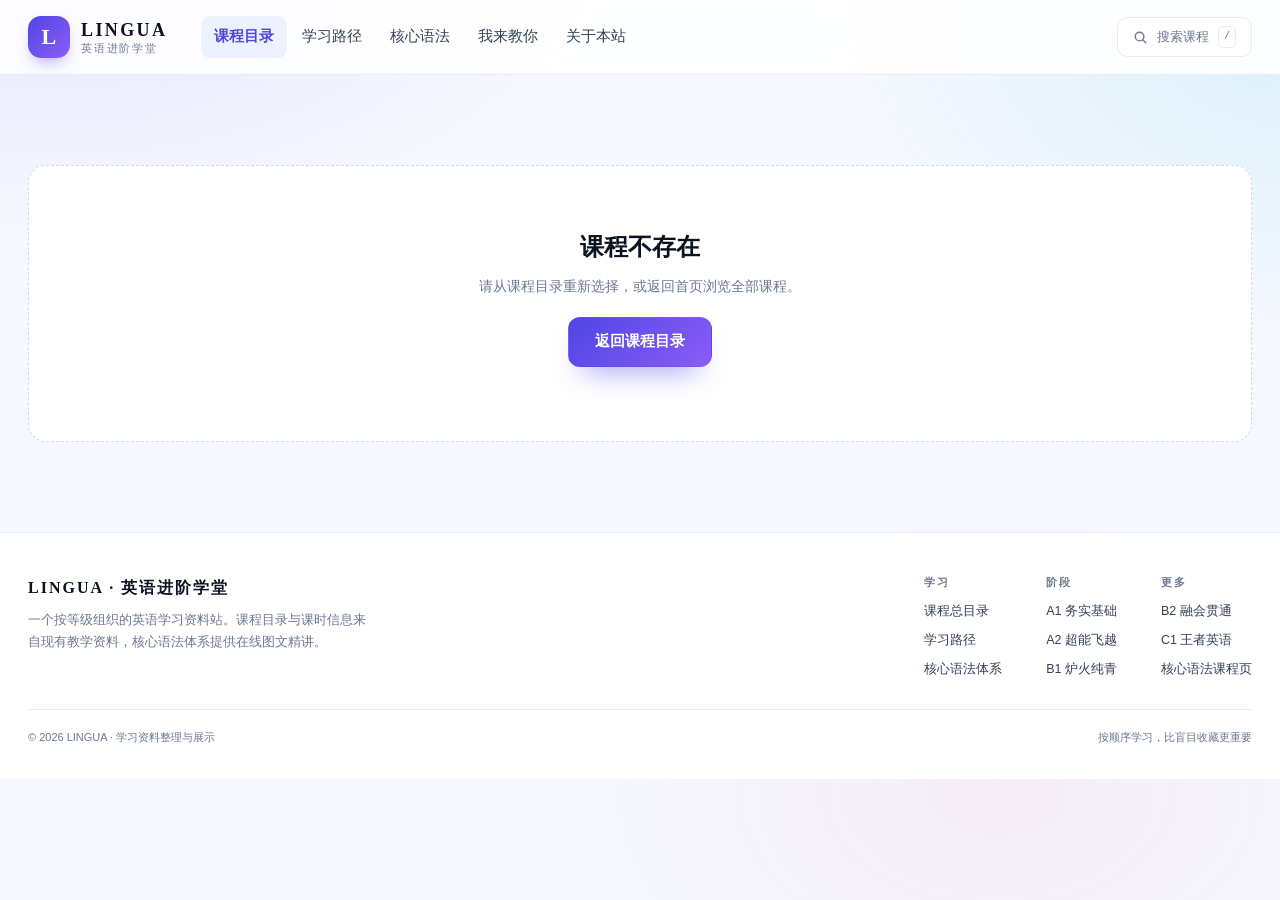
==== commit ccc8fb5a: "feat: 开发句子分析卡片功能 Co-authored-by: traeagent <traeagent@users.noreply.github.com>" ====
--- a/course.html
+++ b/course.html
@@ -7,7 +7,6 @@
   <meta name="description" content="查看课程介绍、课时目录与学习建议。">
   <link rel="icon" href="data:image/svg+xml,%3Csvg xmlns='http://www.w3.org/2000/svg' viewBox='0 0 40 40'%3E%3Crect width='40' height='40' rx='12' fill='%231e5a4a'/%3E%3Ctext x='20' y='27' font-family='Georgia' font-size='20' fill='%23f3e7cd' text-anchor='middle'%3EL%3C/text%3E%3C/svg%3E">
   <link rel="stylesheet" href="assets/css/site.css">
-  <script>(function(){try{var t=localStorage.getItem("lingua.theme")||(window.matchMedia&&window.matchMedia("(prefers-color-scheme: dark)").matches?"dark":"light");document.documentElement.setAttribute("data-theme",t);}catch(e){}})();</script>
 </head>
 <body data-page="course">
 
@@ -21,13 +20,10 @@
         <a href="index.html#catalog" class="is-active">课程目录</a>
         <a href="index.html#roadmap">学习路径</a>
         <a href="lesson-01.html">核心语法</a>
+        <a href="teach.html">我来教你</a>
         <a href="index.html#about">关于本站</a>
       </nav>
       <div class="header-actions">
-        <button class="theme-toggle" type="button" aria-label="切换深色/浅色主题" title="切换主题" aria-pressed="false">
-          <svg class="icon-moon" viewBox="0 0 20 20" fill="none" stroke="currentColor" stroke-width="1.5" aria-hidden="true"><path d="M16.5 12.2A6.6 6.6 0 0 1 7.8 3.5a6.6 6.6 0 1 0 8.7 8.7Z" stroke-linejoin="round"/></svg>
-          <svg class="icon-sun" viewBox="0 0 20 20" fill="none" stroke="currentColor" stroke-width="1.5" aria-hidden="true"><circle cx="10" cy="10" r="4"/><path d="M10 2v2M10 16v2M2 10h2M16 10h2M4.2 4.2l1.4 1.4M14.4 14.4l1.4 1.4M15.8 4.2l-1.4 1.4M5.6 14.4l-1.4 1.4" stroke-linecap="round"/></svg>
-        </button>
         <a class="search-jump" href="index.html#catalog">
           <svg viewBox="0 0 16 16" fill="none" stroke="currentColor" stroke-width="1.5" aria-hidden="true"><circle cx="7" cy="7" r="4.6"/><path d="m10.6 10.6 3 3" stroke-linecap="round"/></svg>
           <span>搜索课程</span><kbd>/</kbd>
--- a/assets/css/site.css
+++ b/assets/css/site.css
@@ -78,7 +78,7 @@
 :root[data-theme="dark"] .stat:nth-child(4) b { color: #fb7185; }
 
 * { box-sizing: border-box; }
-html { scroll-behavior: smooth; }
+html { scroll-behavior: smooth; touch-action: manipulation; }
 
 body {
   margin: 0;
@@ -89,6 +89,7 @@
   line-height: 1.75;
   -webkit-font-smoothing: antialiased;
   text-rendering: optimizeLegibility;
+  touch-action: manipulation;
 }
 
 body::before {
@@ -815,7 +816,7 @@
 }
 .objectives h2 { margin: 0 0 10px; font-size: 11.5px; letter-spacing: 1.8px; text-transform: uppercase; color: var(--primary); font-weight: 800; }
 .objectives ol { margin: 0; padding-left: 0; list-style: none; counter-reset: obj; display: grid; gap: 6px; }
-.objectives li { counter-increment: obj; display: flex; gap: 11px; font-size: 14.5px; color: var(--ink-2); line-height: 1.6; }
+.objectives li { counter-increment: obj; position: relative; padding-left: 33px; font-size: 14.5px; color: var(--ink-2); line-height: 1.6; }
 .objectives li::before {
   content: counter(obj, decimal-leading-zero);
   font-family: var(--mono);
@@ -825,8 +826,9 @@
   border-radius: 50%;
   width: 22px; height: 22px;
   display: grid; place-items: center;
-  flex-shrink: 0;
-  margin-top: 2px;
+  position: absolute;
+  left: 0;
+  top: 2px;
   background: var(--surface);
 }
 
@@ -946,8 +948,8 @@
 }
 .summary-block h2 { margin: 0 0 12px; font-size: 25px; font-weight: 750; }
 .summary-block ul { margin: 0; padding: 0; list-style: none; display: grid; gap: 7px; }
-.summary-block li { display: flex; gap: 9px; font-size: 14.5px; line-height: 1.65; color: rgba(255, 255, 255, 0.86); }
-.summary-block li::before { content: "—"; color: #67e8f9; }
+.summary-block li { position: relative; padding-left: 23px; font-size: 14.5px; line-height: 1.65; color: rgba(255, 255, 255, 0.86); }
+.summary-block li::before { content: "—"; color: #67e8f9; position: absolute; left: 0; }
 .summary-block .en { color: #fff; }
 
 .quiz { margin-top: 30px; }
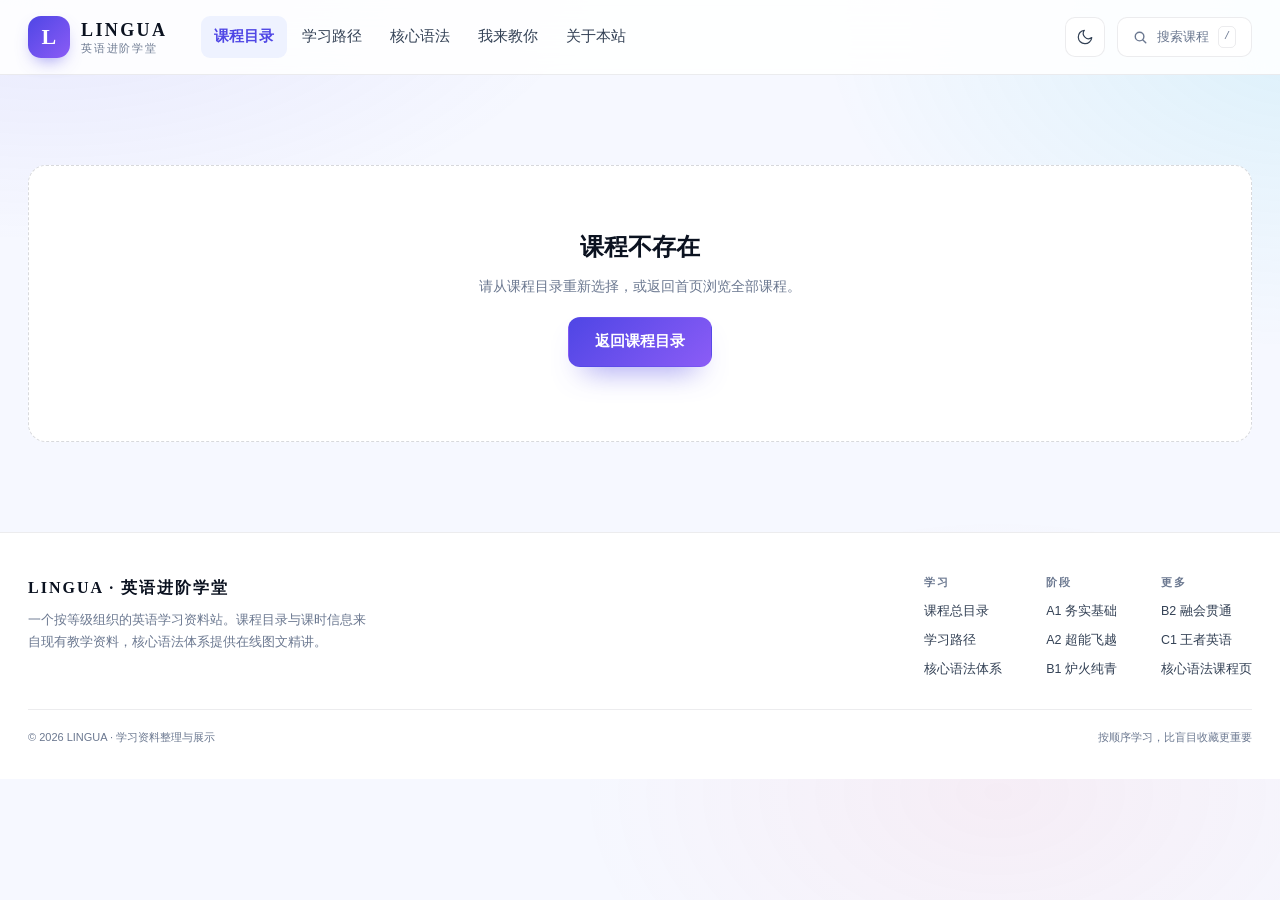
==== commit 77b7e459: "feat: 恢复全局暗黑模式并优化体验 Co-authored-by: traeagent <traeagent@users.noreply.github.com>" ====
--- a/course.html
+++ b/course.html
@@ -3,6 +3,15 @@
 <head>
   <meta charset="UTF-8">
   <meta name="viewport" content="width=device-width, initial-scale=1">
+  <script>
+    (function () {
+      try {
+        var saved = localStorage.getItem("lingua.theme");
+        var dark = saved ? saved === "dark" : window.matchMedia("(prefers-color-scheme: dark)").matches;
+        document.documentElement.setAttribute("data-theme", dark ? "dark" : "light");
+      } catch (e) { /* 忽略隐私模式限制 */ }
+    })();
+  </script>
   <title>课程详情 · LINGUA 英语进阶学堂</title>
   <meta name="description" content="查看课程介绍、课时目录与学习建议。">
   <link rel="icon" href="data:image/svg+xml,%3Csvg xmlns='http://www.w3.org/2000/svg' viewBox='0 0 40 40'%3E%3Crect width='40' height='40' rx='12' fill='%231e5a4a'/%3E%3Ctext x='20' y='27' font-family='Georgia' font-size='20' fill='%23f3e7cd' text-anchor='middle'%3EL%3C/text%3E%3C/svg%3E">
@@ -24,6 +33,10 @@
         <a href="index.html#about">关于本站</a>
       </nav>
       <div class="header-actions">
+        <button class="theme-toggle" type="button" data-theme-toggle aria-label="切换到深色模式" aria-pressed="false" title="切换到深色模式">
+          <svg class="icon-moon" viewBox="0 0 24 24" fill="none" stroke="currentColor" stroke-width="1.6" aria-hidden="true"><path d="M21 12.8A9 9 0 1 1 11.2 3a7 7 0 0 0 9.8 9.8Z" stroke-linecap="round" stroke-linejoin="round"/></svg>
+          <svg class="icon-sun" viewBox="0 0 24 24" fill="none" stroke="currentColor" stroke-width="1.6" aria-hidden="true"><circle cx="12" cy="12" r="4.2"/><path d="M12 2.4v2.2M12 19.4v2.2M2.4 12h2.2M19.4 12h2.2M5.2 5.2l1.6 1.6M17.2 17.2l1.6 1.6M18.8 5.2l-1.6 1.6M6.8 17.2l-1.6 1.6" stroke-linecap="round"/></svg>
+        </button>
         <a class="search-jump" href="index.html#catalog">
           <svg viewBox="0 0 16 16" fill="none" stroke="currentColor" stroke-width="1.5" aria-hidden="true"><circle cx="7" cy="7" r="4.6"/><path d="m10.6 10.6 3 3" stroke-linecap="round"/></svg>
           <span>搜索课程</span><kbd>/</kbd>
--- a/assets/css/site.css
+++ b/assets/css/site.css
@@ -7,6 +7,10 @@
   --bg: #f6f8ff;
   --surface: #ffffff;
   --surface-2: #eef2ff;
+  --field: #f8faff;
+  --track: #e2e8f0;
+  --pending: #cbd5e1;
+  --header-bg: rgba(255, 255, 255, 0.88);
   --ink: #0b1220;
   --ink-2: #334155;
   --muted: #6b7890;
@@ -16,12 +20,6 @@
   --primary: #4f46e5;
   --primary-deep: #312e81;
   --primary-soft: #eef2ff;
-  --surface-tint: #f8faff;
-  --accent: #4f46e5;
-  --accent-ink: #312e81;
-  --header-bg: rgba(255, 255, 255, 0.88);
-  --bar-track: #e2e8f0;
-  --btn-on-dark: #ffffff;
   --cyan: #06b6d4;
   --rose: #f43f5e;
   --violet: #8b5cf6;
@@ -39,46 +37,8 @@
   --header-h: 74px;
 }
 
-:root[data-theme="dark"] {
-  --bg: #0a0f1e;
-  --surface: #141b2d;
-  --surface-2: #1b2340;
-  --surface-tint: #101728;
-  --ink: #e8ecf8;
-  --ink-2: #bcc6dc;
-  --muted: #8a94ab;
-  --line: rgba(255, 255, 255, 0.10);
-  --line-strong: rgba(255, 255, 255, 0.20);
-
-  --primary: #818cf8;
-  --primary-soft: rgba(129, 140, 248, 0.15);
-  --accent: #a5b4fc;
-  --accent-ink: #c7d2fe;
-
-  --header-bg: rgba(13, 18, 33, 0.85);
-  --bar-track: rgba(255, 255, 255, 0.10);
-  --shadow: 0 24px 50px -28px rgba(0, 0, 0, 0.72);
-  --shadow-soft: 0 14px 32px -22px rgba(0, 0, 0, 0.6);
-}
-
-:root[data-theme="dark"] ::selection { background: rgba(129, 140, 248, 0.3); }
-:root[data-theme="dark"] .objectives { background: linear-gradient(135deg, rgba(129, 140, 248, 0.14), rgba(6, 182, 212, 0.1)); }
-:root[data-theme="dark"] .callout.idea { background: rgba(129, 140, 248, 0.13); }
-:root[data-theme="dark"] .callout.tip { background: rgba(6, 182, 212, 0.12); }
-:root[data-theme="dark"] .callout.warn { background: rgba(244, 63, 94, 0.13); }
-:root[data-theme="dark"] .callout.tip b.t { color: #22d3ee; }
-:root[data-theme="dark"] .callout.warn b.t { color: #fb7185; }
-:root[data-theme="dark"] th { background: rgba(129, 140, 248, 0.1); }
-:root[data-theme="dark"] tbody tr:hover td { background: rgba(255, 255, 255, 0.045); }
-:root[data-theme="dark"] .quiz-opt.is-correct { color: #34d399; }
-:root[data-theme="dark"] .quiz-opt.is-wrong { color: #fb7185; }
-:root[data-theme="dark"] .stat:nth-child(1) b { color: #818cf8; }
-:root[data-theme="dark"] .stat:nth-child(2) b { color: #22d3ee; }
-:root[data-theme="dark"] .stat:nth-child(3) b { color: #a78bfa; }
-:root[data-theme="dark"] .stat:nth-child(4) b { color: #fb7185; }
-
 * { box-sizing: border-box; }
-html { scroll-behavior: smooth; touch-action: manipulation; }
+html { scroll-behavior: smooth; }
 
 body {
   margin: 0;
@@ -89,7 +49,6 @@
   line-height: 1.75;
   -webkit-font-smoothing: antialiased;
   text-rendering: optimizeLegibility;
-  touch-action: manipulation;
 }
 
 body::before {
@@ -107,7 +66,7 @@
 a { color: inherit; text-decoration: none; }
 img { max-width: 100%; display: block; }
 button { font-family: inherit; }
-::selection { background: rgba(79, 70, 229, 0.18); color: var(--accent-ink); }
+::selection { background: rgba(79, 70, 229, 0.18); color: var(--primary-deep); }
 
 .container {
   width: 100%;
@@ -173,7 +132,7 @@
   color: var(--ink-2);
   transition: background 0.2s, color 0.2s;
 }
-.main-nav a:hover { background: var(--primary-soft); color: var(--accent-ink); }
+.main-nav a:hover { background: var(--primary-soft); color: var(--primary-deep); }
 .main-nav a.is-active { color: var(--primary); font-weight: 600; background: var(--primary-soft); }
 
 .header-actions { margin-left: auto; display: flex; align-items: center; gap: 12px; }
@@ -214,23 +173,27 @@
   cursor: pointer;
 }
 
+/* 全局明暗切换按钮 */
 .theme-toggle {
+  display: grid;
+  place-items: center;
   width: 40px;
   height: 40px;
+  flex-shrink: 0;
   border-radius: 10px;
   border: 1px solid var(--line);
   background: var(--surface);
   color: var(--ink-2);
   cursor: pointer;
-  display: grid;
-  place-items: center;
-  transition: color 0.2s, border-color 0.2s, background 0.2s;
-}
-.theme-toggle:hover { color: var(--primary); border-color: rgba(79, 70, 229, 0.35); }
+  transition: border-color 0.2s, color 0.2s, box-shadow 0.2s, background 0.2s;
+}
+.theme-toggle:hover { border-color: rgba(79, 70, 229, 0.35); color: var(--primary); box-shadow: 0 0 0 3px rgba(79, 70, 229, 0.06); }
+.theme-toggle:focus-visible { outline: 2px solid var(--primary); outline-offset: 2px; }
 .theme-toggle svg { width: 18px; height: 18px; }
 .theme-toggle .icon-sun { display: none; }
-:root[data-theme="dark"] .theme-toggle .icon-moon { display: none; }
-:root[data-theme="dark"] .theme-toggle .icon-sun { display: block; }
+html[data-theme="dark"] .theme-toggle .icon-moon { display: none; }
+html[data-theme="dark"] .theme-toggle .icon-sun { display: block; }
+html[data-theme="dark"] .theme-toggle:hover { border-color: rgba(139, 156, 255, 0.5); box-shadow: 0 0 0 3px rgba(139, 156, 255, 0.1); }
 
 /* ---------- 通用标题 ---------- */
 .eyebrow {
@@ -338,7 +301,7 @@
 }
 .hero-lede { margin: 20px 0 0; max-width: 500px; color: rgba(255, 255, 255, 0.74); font-size: 17.5px; line-height: 1.75; }
 .hero-actions { display: flex; flex-wrap: wrap; gap: 12px; margin-top: 26px; }
-.hero .btn-primary { background: var(--btn-on-dark); color: var(--primary-deep); box-shadow: 0 18px 34px -18px rgba(255, 255, 255, 0.55); }
+.hero .btn-primary { background: #fff; color: var(--primary-deep); box-shadow: 0 18px 34px -18px rgba(255, 255, 255, 0.55); }
 .hero .btn-primary:hover { background: #eef2ff; }
 .hero .btn-ghost { background: rgba(255, 255, 255, 0.04); border-color: rgba(255, 255, 255, 0.3); color: #fff; }
 .hero .btn-ghost:hover { background: rgba(255, 255, 255, 0.1); border-color: rgba(255, 255, 255, 0.55); color: #fff; }
@@ -508,7 +471,7 @@
   padding: 0 16px 0 40px;
   border: 1px solid var(--line);
   border-radius: 10px;
-  background: var(--surface-tint);
+  background: var(--field);
   color: var(--ink);
   font-size: 14.5px;
   font-family: inherit;
@@ -629,7 +592,7 @@
 .spotlight .eyebrow::before { background: linear-gradient(90deg, #67e8f9, #fda4af); }
 .spotlight h2 { font-size: clamp(32px, 3.8vw, 44px); line-height: 1.18; margin: 12px 0 0; font-weight: 800; letter-spacing: -1px; position: relative; }
 .spotlight p { color: rgba(255, 255, 255, 0.76); font-size: 15px; line-height: 1.75; margin: 14px 0 0; max-width: 400px; }
-.spotlight .btn { margin-top: 22px; background: var(--btn-on-dark); color: var(--primary-deep); }
+.spotlight .btn { margin-top: 22px; background: #fff; color: var(--primary-deep); }
 .spotlight .btn:hover { background: #eef2ff; }
 .chapter-grid { display: grid; grid-template-columns: 1fr 1fr; gap: 9px; position: relative; z-index: 1; }
 .chapter-item {
@@ -720,7 +683,7 @@
 .lesson-row .fmt { font-family: var(--mono); font-size: 10px; color: var(--muted); border: 1px solid var(--line); border-radius: 5px; padding: 2px 5px; }
 .lesson-row .enter { font-size: 12px; color: var(--primary); white-space: nowrap; display: flex; align-items: center; gap: 5px; font-weight: 600; }
 .lesson-row.is-pending { opacity: 0.55; }
-.lesson-row.is-pending .icon { background: #cbd5e1; box-shadow: none; }
+.lesson-row.is-pending .icon { background: var(--pending); box-shadow: none; }
 
 .course-side { position: sticky; top: calc(var(--header-h) + 20px); display: grid; gap: 14px; }
 .side-card { border: 1px solid var(--line); border-radius: var(--radius); background: var(--surface); padding: 22px; box-shadow: var(--shadow-soft); }
@@ -768,13 +731,13 @@
   transition: background 0.18s, color 0.18s;
 }
 .chapter-nav a .n { font-family: var(--mono); font-size: 10px; color: var(--muted); padding-top: 2px; }
-.chapter-nav a:hover { background: var(--primary-soft); color: var(--accent-ink); }
+.chapter-nav a:hover { background: var(--primary-soft); color: var(--primary-deep); }
 .chapter-nav a.is-active { background: linear-gradient(135deg, var(--primary), var(--violet)); color: #fff; box-shadow: 0 10px 20px -12px rgba(79, 70, 229, 0.8); }
 .chapter-nav a.is-active .n { color: rgba(255, 255, 255, 0.65); }
 .chapter-nav a.is-done .n::after { content: "·"; color: var(--emerald); }
 .sidebar-progress { margin-top: 16px; padding: 13px 14px; border: 1px solid var(--line); border-radius: 10px; background: var(--surface); }
 .sidebar-progress .sp-top { display: flex; justify-content: space-between; font-size: 10px; letter-spacing: 0.7px; color: var(--muted); }
-.sidebar-progress .sp-bar { height: 4px; border-radius: 2px; background: var(--bar-track); margin-top: 8px; overflow: hidden; }
+.sidebar-progress .sp-bar { height: 4px; border-radius: 2px; background: var(--track); margin-top: 8px; overflow: hidden; }
 .sidebar-progress .sp-bar i { display: block; height: 100%; width: 0; background: linear-gradient(90deg, var(--cyan), var(--primary)); border-radius: 2px; transition: width 0.4s; }
 .sidebar-back { display: inline-flex; align-items: center; gap: 6px; margin-top: 14px; font-size: 11.5px; color: var(--muted); }
 .sidebar-back:hover { color: var(--primary); }
@@ -816,7 +779,7 @@
 }
 .objectives h2 { margin: 0 0 10px; font-size: 11.5px; letter-spacing: 1.8px; text-transform: uppercase; color: var(--primary); font-weight: 800; }
 .objectives ol { margin: 0; padding-left: 0; list-style: none; counter-reset: obj; display: grid; gap: 6px; }
-.objectives li { counter-increment: obj; position: relative; padding-left: 33px; font-size: 14.5px; color: var(--ink-2); line-height: 1.6; }
+.objectives li { counter-increment: obj; display: flex; gap: 11px; font-size: 14.5px; color: var(--ink-2); line-height: 1.6; }
 .objectives li::before {
   content: counter(obj, decimal-leading-zero);
   font-family: var(--mono);
@@ -826,9 +789,8 @@
   border-radius: 50%;
   width: 22px; height: 22px;
   display: grid; place-items: center;
-  position: absolute;
-  left: 0;
-  top: 2px;
+  flex-shrink: 0;
+  margin-top: 2px;
   background: var(--surface);
 }
 
@@ -864,7 +826,7 @@
   font-family: var(--serif);
   font-style: italic;
   font-size: 17.5px;
-  color: var(--accent-ink);
+  color: var(--primary-deep);
   letter-spacing: 0.1px;
 }
 .en b, .block .en b { font-style: normal; font-weight: 700; color: #e11d48; }
@@ -900,7 +862,7 @@
 
 .table-wrap { margin: 14px 0; max-width: 100%; overflow-x: auto; border: 1px solid var(--line); border-radius: 11px; background: var(--surface); }
 table { width: 100%; border-collapse: collapse; font-size: 14px; min-width: 520px; }
-th { text-align: left; font-weight: 700; color: var(--accent-ink); background: rgba(79, 70, 229, 0.055); padding: 10px 13px; border-bottom: 1px solid var(--line); font-size: 12px; letter-spacing: 0.4px; white-space: nowrap; }
+th { text-align: left; font-weight: 700; color: var(--primary-deep); background: rgba(79, 70, 229, 0.055); padding: 10px 13px; border-bottom: 1px solid var(--line); font-size: 12px; letter-spacing: 0.4px; white-space: nowrap; }
 td { padding: 9px 13px; border-bottom: 1px solid var(--line); vertical-align: top; line-height: 1.6; color: var(--ink-2); }
 tr:last-child td { border-bottom: none; }
 tbody tr:hover td { background: rgba(238, 242, 255, 0.55); }
@@ -915,10 +877,10 @@
 .mini-card .en { font-size: 15px; }
 
 .chip-row { display: flex; flex-wrap: wrap; gap: 6px; margin: 10px 0 13px; }
-.chip-row span { font-size: 12.5px; padding: 4px 10px; border-radius: 999px; background: var(--primary-soft); border: 1px solid rgba(79, 70, 229, 0.14); color: var(--accent-ink); }
+.chip-row span { font-size: 12.5px; padding: 4px 10px; border-radius: 999px; background: var(--primary-soft); border: 1px solid rgba(79, 70, 229, 0.14); color: var(--primary-deep); }
 
 .word-list { display: flex; flex-wrap: wrap; gap: 5px 13px; margin: 8px 0 12px; }
-.word-list code, .word-list .w { font-family: var(--serif); font-size: 16px; font-style: italic; color: var(--accent-ink); }
+.word-list code, .word-list .w { font-family: var(--serif); font-size: 16px; font-style: italic; color: var(--primary-deep); }
 
 .steps { counter-reset: step; display: grid; gap: 8px; margin: 13px 0; }
 .step-item { counter-increment: step; display: flex; gap: 12px; padding: 12px 14px; border: 1px solid var(--line); border-radius: 10px; background: var(--surface); }
@@ -948,8 +910,8 @@
 }
 .summary-block h2 { margin: 0 0 12px; font-size: 25px; font-weight: 750; }
 .summary-block ul { margin: 0; padding: 0; list-style: none; display: grid; gap: 7px; }
-.summary-block li { position: relative; padding-left: 23px; font-size: 14.5px; line-height: 1.65; color: rgba(255, 255, 255, 0.86); }
-.summary-block li::before { content: "—"; color: #67e8f9; position: absolute; left: 0; }
+.summary-block li { display: flex; gap: 9px; font-size: 14.5px; line-height: 1.65; color: rgba(255, 255, 255, 0.86); }
+.summary-block li::before { content: "—"; color: #67e8f9; }
 .summary-block .en { color: #fff; }
 
 .quiz { margin-top: 30px; }
@@ -966,7 +928,7 @@
   padding: 9px 13px;
   border: 1px solid var(--line);
   border-radius: 8px;
-  background: var(--surface-tint);
+  background: var(--field);
   color: var(--ink-2);
   font-size: 14px;
   cursor: pointer;
@@ -980,7 +942,7 @@
 .quiz-opt:disabled { cursor: default; }
 .quiz-explain { margin-top: 9px; padding-top: 9px; border-top: 1px dashed var(--line); font-size: 13.5px; color: var(--muted); line-height: 1.7; display: none; }
 .quiz-explain.show { display: block; }
-.quiz-score { margin-top: 12px; padding: 14px 18px; border-radius: 11px; background: var(--primary-soft); font-size: 14px; color: var(--accent-ink); display: none; }
+.quiz-score { margin-top: 12px; padding: 14px 18px; border-radius: 11px; background: var(--primary-soft); font-size: 14px; color: var(--primary-deep); display: none; }
 .quiz-score.show { display: block; }
 
 .lesson-pager { display: grid; grid-template-columns: 1fr 1fr; gap: 12px; margin-top: 36px; }
@@ -1001,6 +963,97 @@
 .lesson-toc a.lv3 { padding-left: 20px; font-size: 11.5px; }
 .lesson-toc a.is-current { color: var(--primary); border-left-color: var(--primary); font-weight: 700; }
 .toc-progress { margin-top: 16px; padding-top: 13px; border-top: 1px solid var(--line); font-size: 11px; color: var(--muted); line-height: 1.65; }
+
+/* ==========================================================================
+   全局深色主题（html[data-theme="dark"]）
+   变量统一切换，保证正文、标题、辅助文字与底色对比度充足
+   ========================================================================== */
+html[data-theme="dark"] {
+  color-scheme: dark;
+  --bg: #070a12;
+  --surface: #10141e;
+  --surface-2: #161c28;
+  --field: #151b27;
+  --track: #263042;
+  --pending: #334155;
+  --header-bg: rgba(7, 10, 18, 0.86);
+  --ink: #edf1fb;
+  --ink-2: #c6d0e2;
+  --muted: #97a3b8;
+  --line: rgba(255, 255, 255, 0.09);
+  --line-strong: rgba(255, 255, 255, 0.2);
+  --primary: #8b9cff;
+  --primary-deep: #dbe2ff;
+  --primary-soft: rgba(109, 120, 255, 0.16);
+  --violet: #a78bfa;
+  --cyan: #22d3ee;
+  --role-predicative: #22d3ee;
+  --chunk-base: #131a26;
+  --chunk-ink: #eaf0ff;
+  --shadow: 0 24px 50px -28px rgba(0, 0, 0, 0.8);
+  --shadow-soft: 0 14px 32px -22px rgba(0, 0, 0, 0.7);
+}
+
+html[data-theme="dark"] body::before {
+  background:
+    radial-gradient(900px 480px at 4% -6%, rgba(79, 70, 229, 0.16), transparent 62%),
+    radial-gradient(760px 520px at 102% 2%, rgba(6, 182, 212, 0.12), transparent 64%),
+    radial-gradient(640px 420px at 78% 88%, rgba(244, 63, 94, 0.08), transparent 66%);
+}
+html[data-theme="dark"] ::selection { background: rgba(139, 156, 255, 0.3); color: #fff; }
+
+/* 深色下保持品牌渐变的对比度 */
+html[data-theme="dark"] .btn-primary,
+html[data-theme="dark"] .chip.is-active,
+html[data-theme="dark"] .chapter-nav a.is-active,
+html[data-theme="dark"] .part-tag,
+html[data-theme="dark"] .logo-mark,
+html[data-theme="dark"] .lesson-row .icon,
+html[data-theme="dark"] .empty-art,
+html[data-theme="dark"] .pattern-badge {
+  background: linear-gradient(135deg, #4338ca, #6d28d9);
+  color: #fff;
+}
+
+/* 深色面板（Hero / 精讲区）内的浅色按钮 */
+html[data-theme="dark"] .hero .btn-primary,
+html[data-theme="dark"] .spotlight .btn { background: #fff; color: #1e1b4b; }
+html[data-theme="dark"] .hero .btn-primary:hover,
+html[data-theme="dark"] .spotlight .btn:hover { background: #eef2ff; }
+
+html[data-theme="dark"] .search-jump:hover,
+html[data-theme="dark"] .theme-toggle:hover { border-color: rgba(139, 156, 255, 0.45); }
+html[data-theme="dark"] .search-jump kbd { border-color: var(--line-strong); color: var(--muted); }
+
+/* 等级色在深色底上适当提亮，避免深蓝/深红看不清 */
+html[data-theme="dark"] .stat:nth-child(1) b { color: #818cf8; }
+html[data-theme="dark"] .stat:nth-child(2) b { color: #22d3ee; }
+html[data-theme="dark"] .stat:nth-child(3) b { color: #a78bfa; }
+html[data-theme="dark"] .stat:nth-child(4) b { color: #fb7185; }
+html[data-theme="dark"] .level-card .lv,
+html[data-theme="dark"] .course-series,
+html[data-theme="dark"] .course-link,
+html[data-theme="dark"] .badge,
+html[data-theme="dark"] .course-hero .course-series-line { color: color-mix(in srgb, var(--lv, var(--primary)) 62%, #fff); }
+html[data-theme="dark"] .course-link .status { color: var(--muted); }
+
+/* 浅色半透明块改为深色半透明，避免出现“亮块” */
+html[data-theme="dark"] .objectives {
+  border-color: rgba(139, 156, 255, 0.22);
+  background: linear-gradient(135deg, rgba(79, 70, 229, 0.16), rgba(6, 182, 212, 0.1));
+}
+html[data-theme="dark"] .example { background: rgba(167, 139, 250, 0.1); }
+html[data-theme="dark"] .callout.idea { border-color: rgba(139, 156, 255, 0.28); background: rgba(109, 120, 255, 0.14); }
+html[data-theme="dark"] .callout.tip { border-color: rgba(34, 211, 238, 0.3); background: rgba(6, 182, 212, 0.12); }
+html[data-theme="dark"] .callout.tip b.t { color: #67e8f9; }
+html[data-theme="dark"] .callout.warn { border-color: rgba(251, 113, 133, 0.3); background: rgba(244, 63, 94, 0.12); }
+html[data-theme="dark"] .callout.warn b.t { color: #fda4af; }
+html[data-theme="dark"] .en b,
+html[data-theme="dark"] .block .en b { color: #fb7185; }
+html[data-theme="dark"] tbody tr:hover td { background: rgba(139, 156, 255, 0.08); }
+html[data-theme="dark"] .quiz-opt.is-correct { color: #34d399; border-color: #34d399; background: rgba(16, 185, 129, 0.14); }
+html[data-theme="dark"] .quiz-opt.is-wrong { color: #fb7185; border-color: #fb7185; background: rgba(244, 63, 94, 0.13); }
+html[data-theme="dark"] .sidebar-progress .sp-bar i { background: linear-gradient(90deg, #22d3ee, #8b9cff); }
 
 /* ==========================================================================
    响应式
@@ -1096,6 +1149,13 @@
 
 @media print {
   .site-header, .lesson-sidebar, .lesson-toc, .lesson-pager, .complete-btn, .site-footer { display: none !important; }
+  /* 打印时无论当前明暗，统一回到浅色纸面，避免深色文字打印成白字 */
+  html[data-theme="dark"] {
+    --bg: #fff; --surface: #fff; --surface-2: #fff; --field: #fff;
+    --ink: #0b1220; --ink-2: #334155; --muted: #6b7890;
+    --line: rgba(15, 23, 42, 0.12); --line-strong: rgba(15, 23, 42, 0.2);
+    --primary: #4f46e5; --primary-deep: #312e81; --primary-soft: #eef2ff;
+  }
   body { background: #fff; }
   .lesson-layout { display: block; }
   .lesson-main { padding: 0; }
